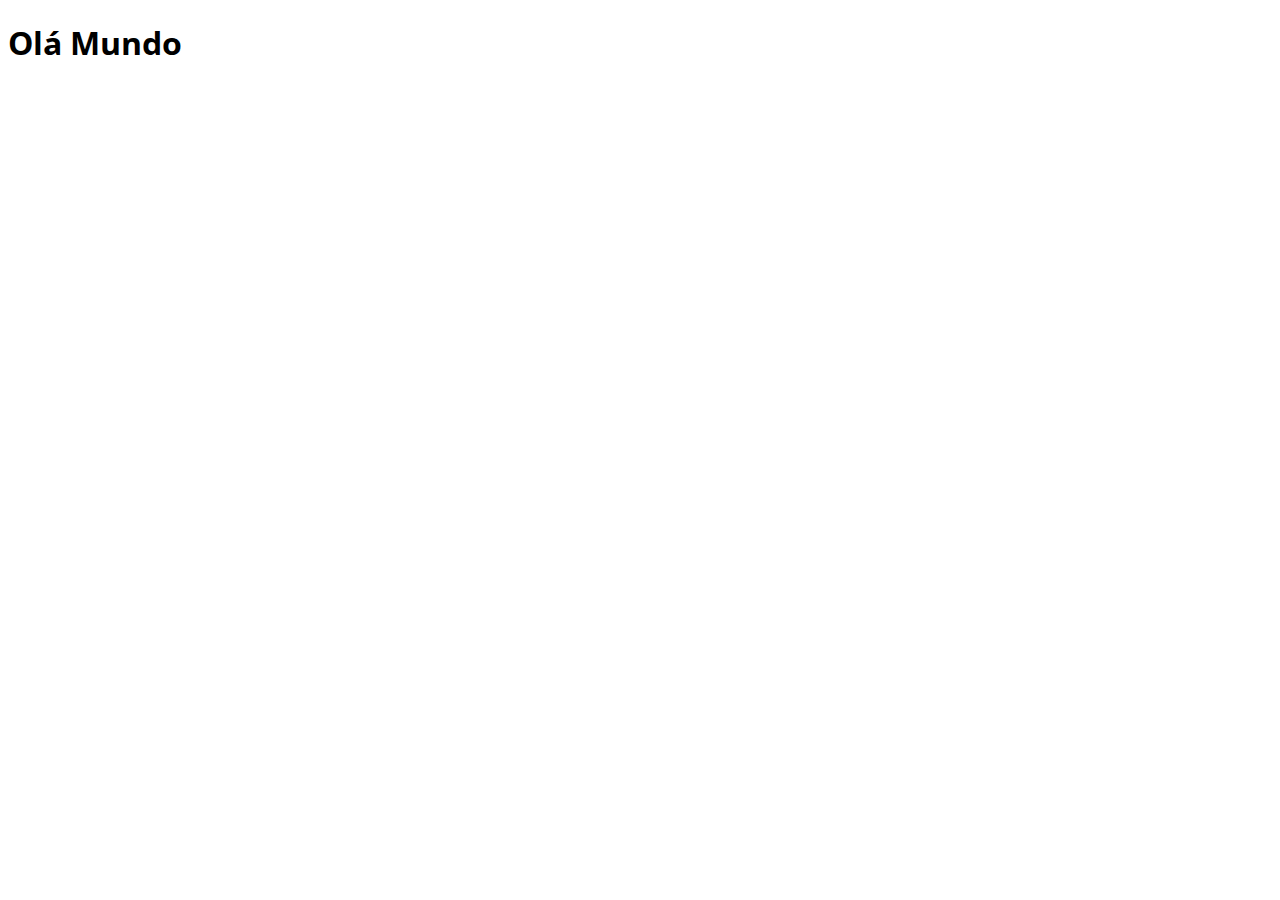
==== index.html @ a6b8620e "Google Fonts" ====
<!DOCTYPE html>
<html lang="pt-br">
  <head>
    <meta charset="UTF-8" />
    <meta http-equiv="X-UA-Compatible" content="IE=edge" />
    <meta name="viewport" content="width=device-width, initial-scale=1.0" />
    <title>DSMovie</title>

    <link
      href="https://cdn.jsdelivr.net/npm/bootstrap@5.2.0-beta1/dist/css/bootstrap.min.css"
      rel="stylesheet"
      integrity="sha384-0evHe/X+R7YkIZDRvuzKMRqM+OrBnVFBL6DOitfPri4tjfHxaWutUpFmBp4vmVor"
      crossorigin="anonymous"
    />

    <link rel="stylesheet" href="css/styles.css" />
  </head>
  <body>
    <h1>Olá Mundo</h1>
  </body>
</html>
---- css/styles.css ----
@import url("https://fonts.googleapis.com/css2?family=Open+Sans:wght@300;400;700&display=swap");

/*Mudando a fonte de toda a página para Open Sans com o google fontes */
* {
  font-family: "Open Sans", sans-serif;
}
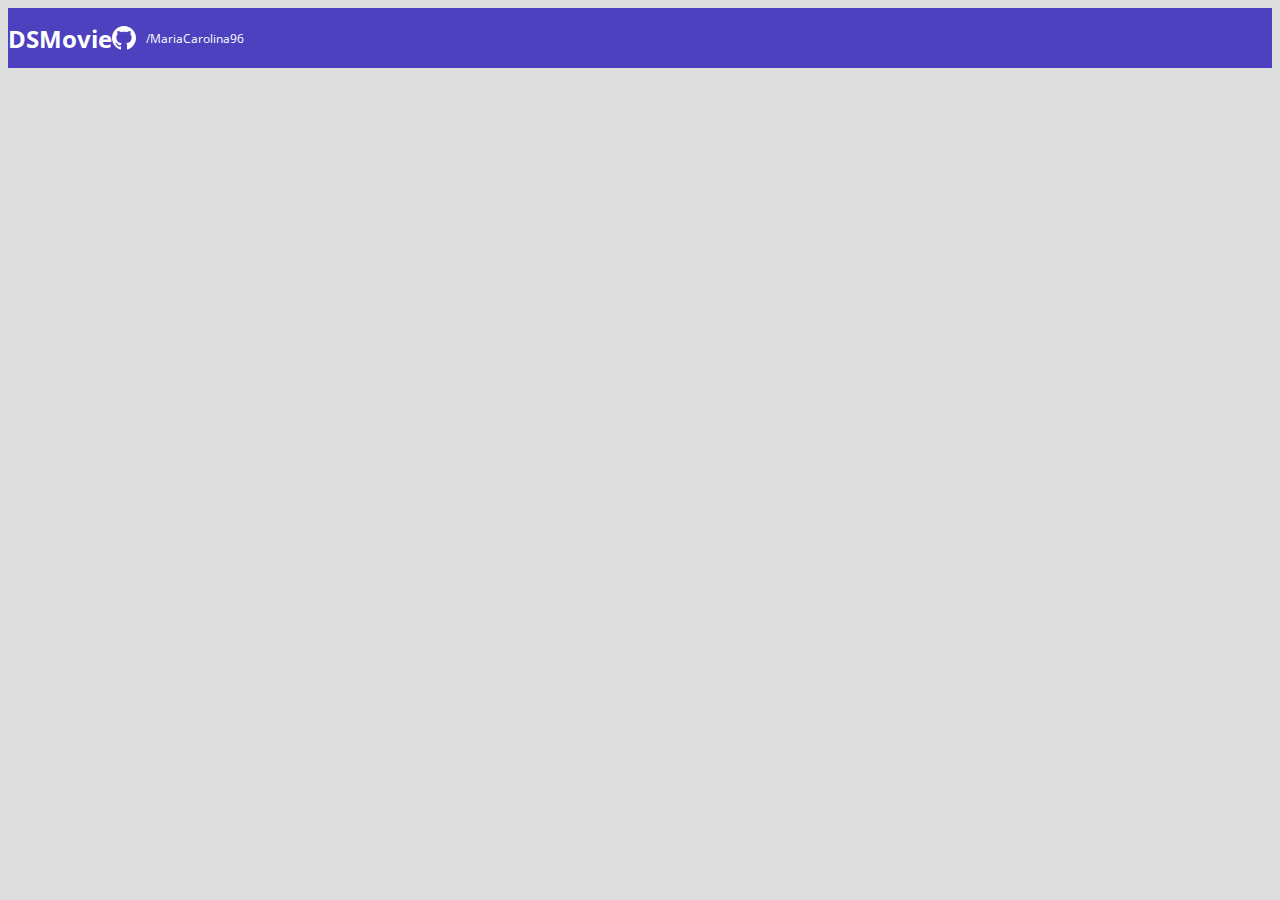
==== commit 23053417: "Barra superior PARTE 2" ====
--- a/index.html
+++ b/index.html
@@ -16,6 +16,14 @@
     <link rel="stylesheet" href="css/styles.css" />
   </head>
   <body>
-    <h1>Olá Mundo</h1>
+    <header>
+      <nav class="container">
+        <h1>DSMovie</h1>
+        <div class="dsmovie-contact-container">
+          <img src="img/github.svg" alt="Github" />
+          <a href="https://github.com/MariaCarolina96">/MariaCarolina96</a>
+        </div>
+      </nav>
+    </header>
   </body>
 </html>
--- a/css/styles.css
+++ b/css/styles.css
@@ -1,6 +1,64 @@
 @import url("https://fonts.googleapis.com/css2?family=Open+Sans:wght@300;400;700&display=swap");
+
+/* Criando variáveis para mudar tudo e não ter que ir até lá*/
+:root {
+  --bg-gray: #ddd;
+  --color-primary: #4d41c0;
+  --white: #fff;
+}
 
 /*Mudando a fonte de toda a página para Open Sans com o google fontes */
 * {
   font-family: "Open Sans", sans-serif;
 }
+
+html,
+body {
+  background-color: var(--bg-gray); /*plano de fundo cinza*/
+}
+
+/* Mudando os itens da parte superior - onde navegamos */
+header {
+  background-color: var(--color-primary); /*cor da área roxo*/
+  color: var(--white); /*texto em branco*/
+  height: 60px;
+  display: flex;
+  align-items: center; /*alinhar o texto no centro*/
+}
+
+nav {
+  display: flex;
+  align-items: center;
+  justify-content: space-between;
+}
+
+/* Quando tiver um nav e um h1 dentro dele*/
+nav h1 {
+  font-size: 24px;
+  font-weight: 700;
+}
+
+nav a {
+  font-size: 12px;
+  font-weight: 400;
+}
+
+/* a - Mudando a Cor da navegação
+a:hover - é quando você passa o mouse por cima e fica com uma cor diferente
+none - nenhuma
+*/
+a,
+a:hover {
+  text-decoration: none;
+  color: unset;
+}
+
+/*Quando é classe você seleciona ele com o .*/
+.dsmovie-contact-container {
+  display: flex;
+  align-items: center;
+}
+
+.dsmovie-contact-container img {
+  margin-right: 10px; /*Separação do texto com a imagem*/
+}
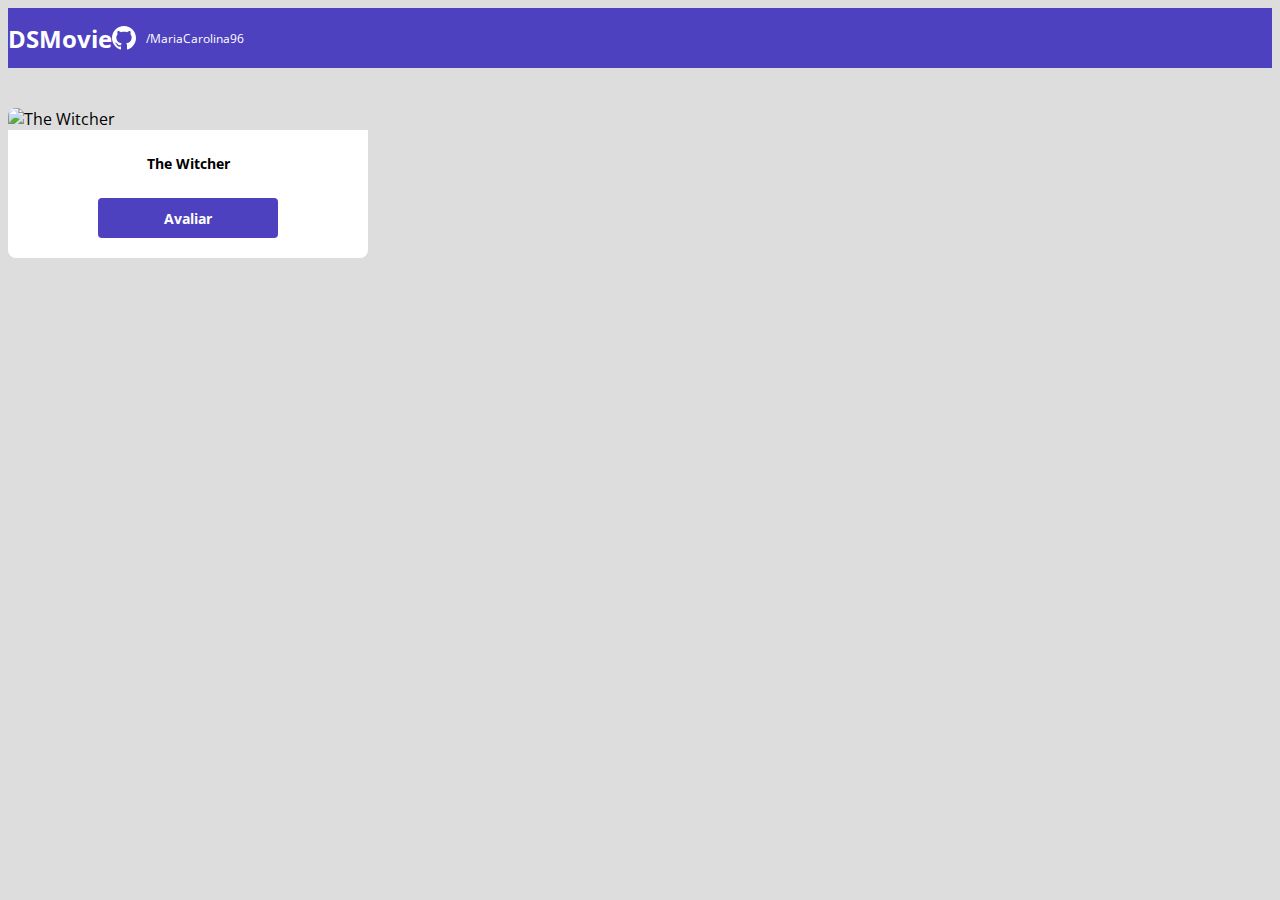
==== commit d287bbbc: "Card de filme" ====
--- a/index.html
+++ b/index.html
@@ -25,5 +25,20 @@
         </div>
       </nav>
     </header>
+
+    <main>
+      <section id="dsmovie-card-list" class="container">
+        <div class="dsmovie-card">
+          <img
+            src="https://www.themoviedb.org/t/p/w533_and_h300_bestv2/jBJWaqoSCiARWtfV0GlqHrcdidd.jpg"
+            alt="The Witcher"
+          />
+          <div class="dsmovie-card-description">
+            <h3>The Witcher</h3>
+            <a class="dsmovie-btn" href="form.html">Avaliar</a>
+          </div>
+        </div>
+      </section>
+    </main>
   </body>
 </html>
--- a/css/styles.css
+++ b/css/styles.css
@@ -3,6 +3,7 @@
 /* Criando variáveis para mudar tudo e não ter que ir até lá*/
 :root {
   --bg-gray: #ddd;
+  --text-gray: #4a4a4a;
   --color-primary: #4d41c0;
   --white: #fff;
 }
@@ -62,3 +63,46 @@
 .dsmovie-contact-container img {
   margin-right: 10px; /*Separação do texto com a imagem*/
 }
+
+/*id usa #*/
+#dsmovie-card-list {
+  padding: 40px 0px;
+}
+
+.dsmovie-card {
+  width: 360px;
+}
+
+.dsmovie-card img {
+  width: 100%; /*tamanho da imagem de 100% de onde está - sem passar*/
+  border-radius: 8px 8px 0 0; /*faz sentido horario - começa por cima*/
+}
+
+.dsmovie-card-description {
+  background-color: var(--white);
+  padding: 10px 0 20px 0;
+  display: flex;
+  flex-direction: column; /*eixo em vertical - itens em coluna*/
+  align-items: center; /*alinhar os elementos ao centro*/
+  border-radius: 0 0 8px 8px;
+}
+
+.dsmovie-card-description h3 {
+  font-size: 14px;
+  font-weight: 700;
+  margin-bottom: 25px;
+}
+
+.dsmovie-btn,
+.dsmovie-btn:hover {
+  width: 180px; /*largura*/
+  height: 40px; /*altura*/
+  background-color: var(--color-primary);
+  color: var(--white);
+  font-size: 14px;
+  font-weight: 700; /*tamanho da letra/fonte*/
+  display: flex;
+  align-items: center;
+  justify-content: center;
+  border-radius: 4px;
+}
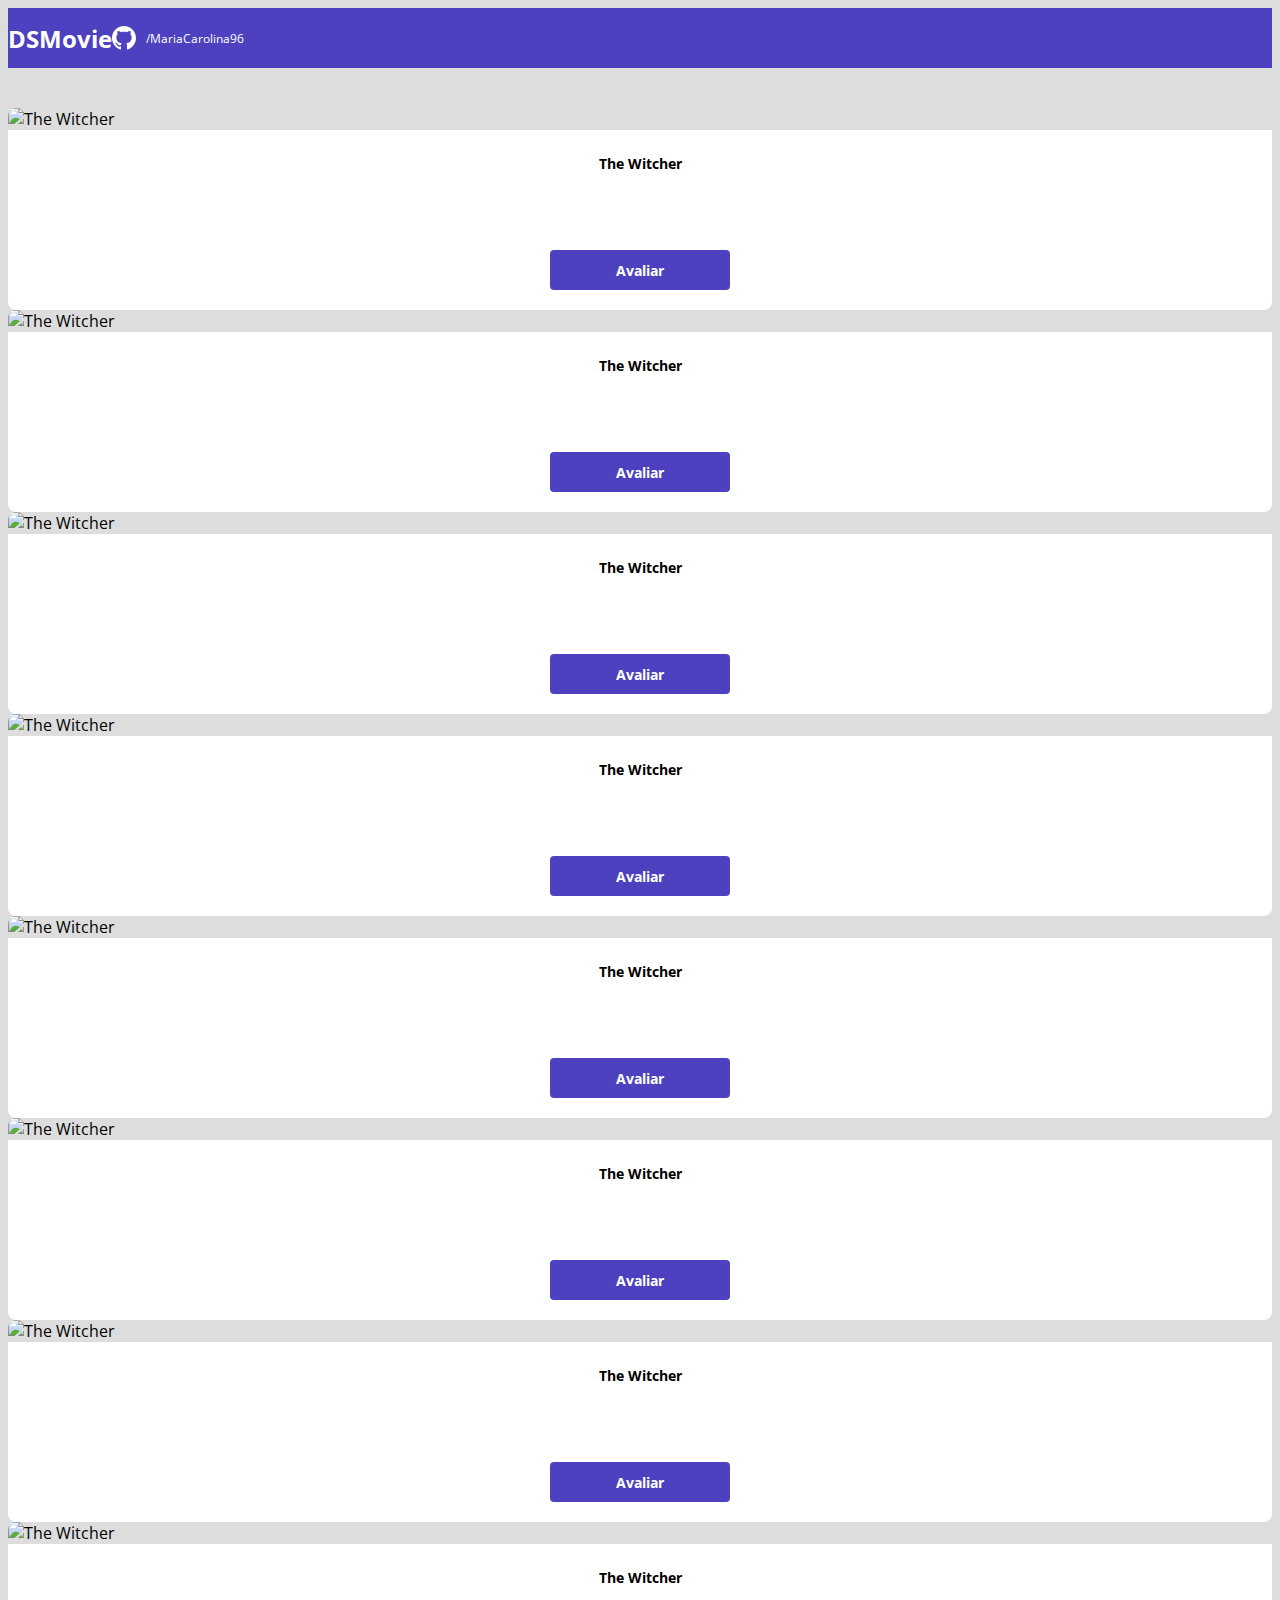
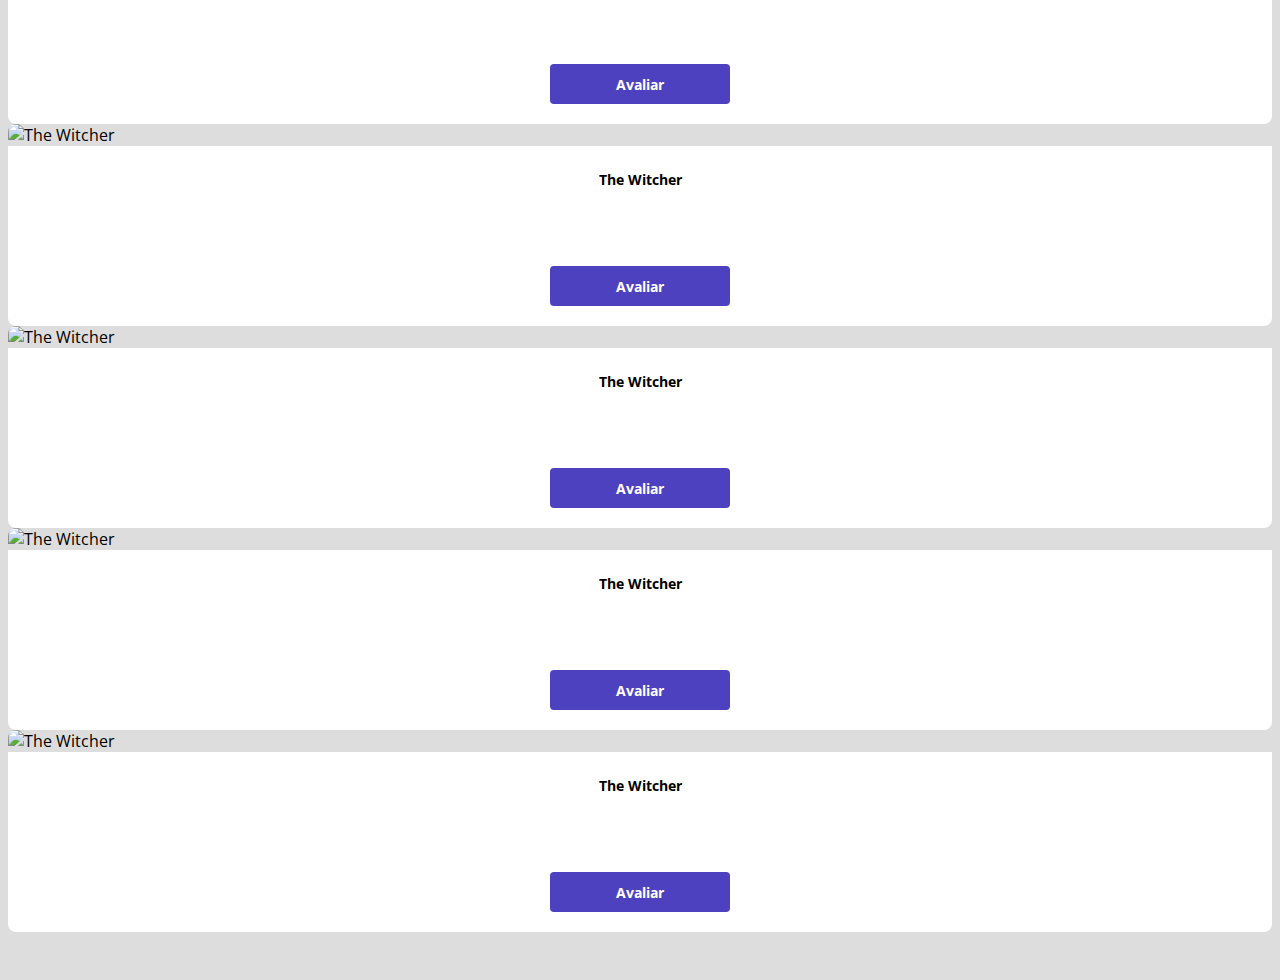
==== commit 826defa7: "Listagem de Cards" ====
--- a/index.html
+++ b/index.html
@@ -28,14 +28,161 @@
 
     <main>
       <section id="dsmovie-card-list" class="container">
-        <div class="dsmovie-card">
-          <img
-            src="https://www.themoviedb.org/t/p/w533_and_h300_bestv2/jBJWaqoSCiARWtfV0GlqHrcdidd.jpg"
-            alt="The Witcher"
-          />
-          <div class="dsmovie-card-description">
-            <h3>The Witcher</h3>
-            <a class="dsmovie-btn" href="form.html">Avaliar</a>
+        <div class="row">
+          <div class="col-sm-6 col-lg-4 col-xl-3 mb-3">
+            <div class="dsmovie-card">
+              <img
+                src="https://www.themoviedb.org/t/p/w533_and_h300_bestv2/jBJWaqoSCiARWtfV0GlqHrcdidd.jpg"
+                alt="The Witcher"
+              />
+              <div class="dsmovie-card-description">
+                <h3>The Witcher</h3>
+                <a class="dsmovie-btn" href="form.html">Avaliar</a>
+              </div>
+            </div>
+          </div>
+
+          <div class="col-sm-6 col-lg-4 col-xl-3 mb-3">
+            <div class="dsmovie-card">
+              <img
+                src="https://www.themoviedb.org/t/p/w533_and_h300_bestv2/jBJWaqoSCiARWtfV0GlqHrcdidd.jpg"
+                alt="The Witcher"
+              />
+              <div class="dsmovie-card-description">
+                <h3>The Witcher</h3>
+                <a class="dsmovie-btn" href="form.html">Avaliar</a>
+              </div>
+            </div>
+          </div>
+
+          <div class="col-sm-6 col-lg-4 col-xl-3 mb-3">
+            <div class="dsmovie-card">
+              <img
+                src="https://www.themoviedb.org/t/p/w533_and_h300_bestv2/jBJWaqoSCiARWtfV0GlqHrcdidd.jpg"
+                alt="The Witcher"
+              />
+              <div class="dsmovie-card-description">
+                <h3>The Witcher</h3>
+                <a class="dsmovie-btn" href="form.html">Avaliar</a>
+              </div>
+            </div>
+          </div>
+
+          <div class="col-sm-6 col-lg-4 col-xl-3 mb-3">
+            <div class="dsmovie-card">
+              <img
+                src="https://www.themoviedb.org/t/p/w533_and_h300_bestv2/jBJWaqoSCiARWtfV0GlqHrcdidd.jpg"
+                alt="The Witcher"
+              />
+              <div class="dsmovie-card-description">
+                <h3>The Witcher</h3>
+                <a class="dsmovie-btn" href="form.html">Avaliar</a>
+              </div>
+            </div>
+          </div>
+
+          <div class="col-sm-6 col-lg-4 col-xl-3 mb-3">
+            <div class="dsmovie-card">
+              <img
+                src="https://www.themoviedb.org/t/p/w533_and_h300_bestv2/jBJWaqoSCiARWtfV0GlqHrcdidd.jpg"
+                alt="The Witcher"
+              />
+              <div class="dsmovie-card-description">
+                <h3>The Witcher</h3>
+                <a class="dsmovie-btn" href="form.html">Avaliar</a>
+              </div>
+            </div>
+          </div>
+
+          <div class="col-sm-6 col-lg-4 col-xl-3 mb-3">
+            <div class="dsmovie-card">
+              <img
+                src="https://www.themoviedb.org/t/p/w533_and_h300_bestv2/jBJWaqoSCiARWtfV0GlqHrcdidd.jpg"
+                alt="The Witcher"
+              />
+              <div class="dsmovie-card-description">
+                <h3>The Witcher</h3>
+                <a class="dsmovie-btn" href="form.html">Avaliar</a>
+              </div>
+            </div>
+          </div>
+
+          <div class="col-sm-6 col-lg-4 col-xl-3 mb-3">
+            <div class="dsmovie-card">
+              <img
+                src="https://www.themoviedb.org/t/p/w533_and_h300_bestv2/jBJWaqoSCiARWtfV0GlqHrcdidd.jpg"
+                alt="The Witcher"
+              />
+              <div class="dsmovie-card-description">
+                <h3>The Witcher</h3>
+                <a class="dsmovie-btn" href="form.html">Avaliar</a>
+              </div>
+            </div>
+          </div>
+
+          <div class="col-sm-6 col-lg-4 col-xl-3 mb-3">
+            <div class="dsmovie-card">
+              <img
+                src="https://www.themoviedb.org/t/p/w533_and_h300_bestv2/jBJWaqoSCiARWtfV0GlqHrcdidd.jpg"
+                alt="The Witcher"
+              />
+              <div class="dsmovie-card-description">
+                <h3>The Witcher</h3>
+                <a class="dsmovie-btn" href="form.html">Avaliar</a>
+              </div>
+            </div>
+          </div>
+
+          <div class="col-sm-6 col-lg-4 col-xl-3 mb-3">
+            <div class="dsmovie-card">
+              <img
+                src="https://www.themoviedb.org/t/p/w533_and_h300_bestv2/jBJWaqoSCiARWtfV0GlqHrcdidd.jpg"
+                alt="The Witcher"
+              />
+              <div class="dsmovie-card-description">
+                <h3>The Witcher</h3>
+                <a class="dsmovie-btn" href="form.html">Avaliar</a>
+              </div>
+            </div>
+          </div>
+
+          <div class="col-sm-6 col-lg-4 col-xl-3 mb-3">
+            <div class="dsmovie-card">
+              <img
+                src="https://www.themoviedb.org/t/p/w533_and_h300_bestv2/jBJWaqoSCiARWtfV0GlqHrcdidd.jpg"
+                alt="The Witcher"
+              />
+              <div class="dsmovie-card-description">
+                <h3>The Witcher</h3>
+                <a class="dsmovie-btn" href="form.html">Avaliar</a>
+              </div>
+            </div>
+          </div>
+
+          <div class="col-sm-6 col-lg-4 col-xl-3 mb-3">
+            <div class="dsmovie-card">
+              <img
+                src="https://www.themoviedb.org/t/p/w533_and_h300_bestv2/jBJWaqoSCiARWtfV0GlqHrcdidd.jpg"
+                alt="The Witcher"
+              />
+              <div class="dsmovie-card-description">
+                <h3>The Witcher</h3>
+                <a class="dsmovie-btn" href="form.html">Avaliar</a>
+              </div>
+            </div>
+          </div>
+
+          <div class="col-sm-6 col-lg-4 col-xl-3 mb-3">
+            <div class="dsmovie-card">
+              <img
+                src="https://www.themoviedb.org/t/p/w533_and_h300_bestv2/jBJWaqoSCiARWtfV0GlqHrcdidd.jpg"
+                alt="The Witcher"
+              />
+              <div class="dsmovie-card-description">
+                <h3>The Witcher</h3>
+                <a class="dsmovie-btn" href="form.html">Avaliar</a>
+              </div>
+            </div>
           </div>
         </div>
       </section>
--- a/css/styles.css
+++ b/css/styles.css
@@ -70,7 +70,7 @@
 }
 
 .dsmovie-card {
-  width: 360px;
+  width: 100%;
 }
 
 .dsmovie-card img {
@@ -80,17 +80,20 @@
 
 .dsmovie-card-description {
   background-color: var(--white);
-  padding: 10px 0 20px 0;
+  padding: 10px 20px 20px 20px;
   display: flex;
   flex-direction: column; /*eixo em vertical - itens em coluna*/
   align-items: center; /*alinhar os elementos ao centro*/
+  justify-content: space-between;
   border-radius: 0 0 8px 8px;
+  min-height: 150px;
 }
 
 .dsmovie-card-description h3 {
   font-size: 14px;
   font-weight: 700;
   margin-bottom: 25px;
+  text-align: center;
 }
 
 .dsmovie-btn,
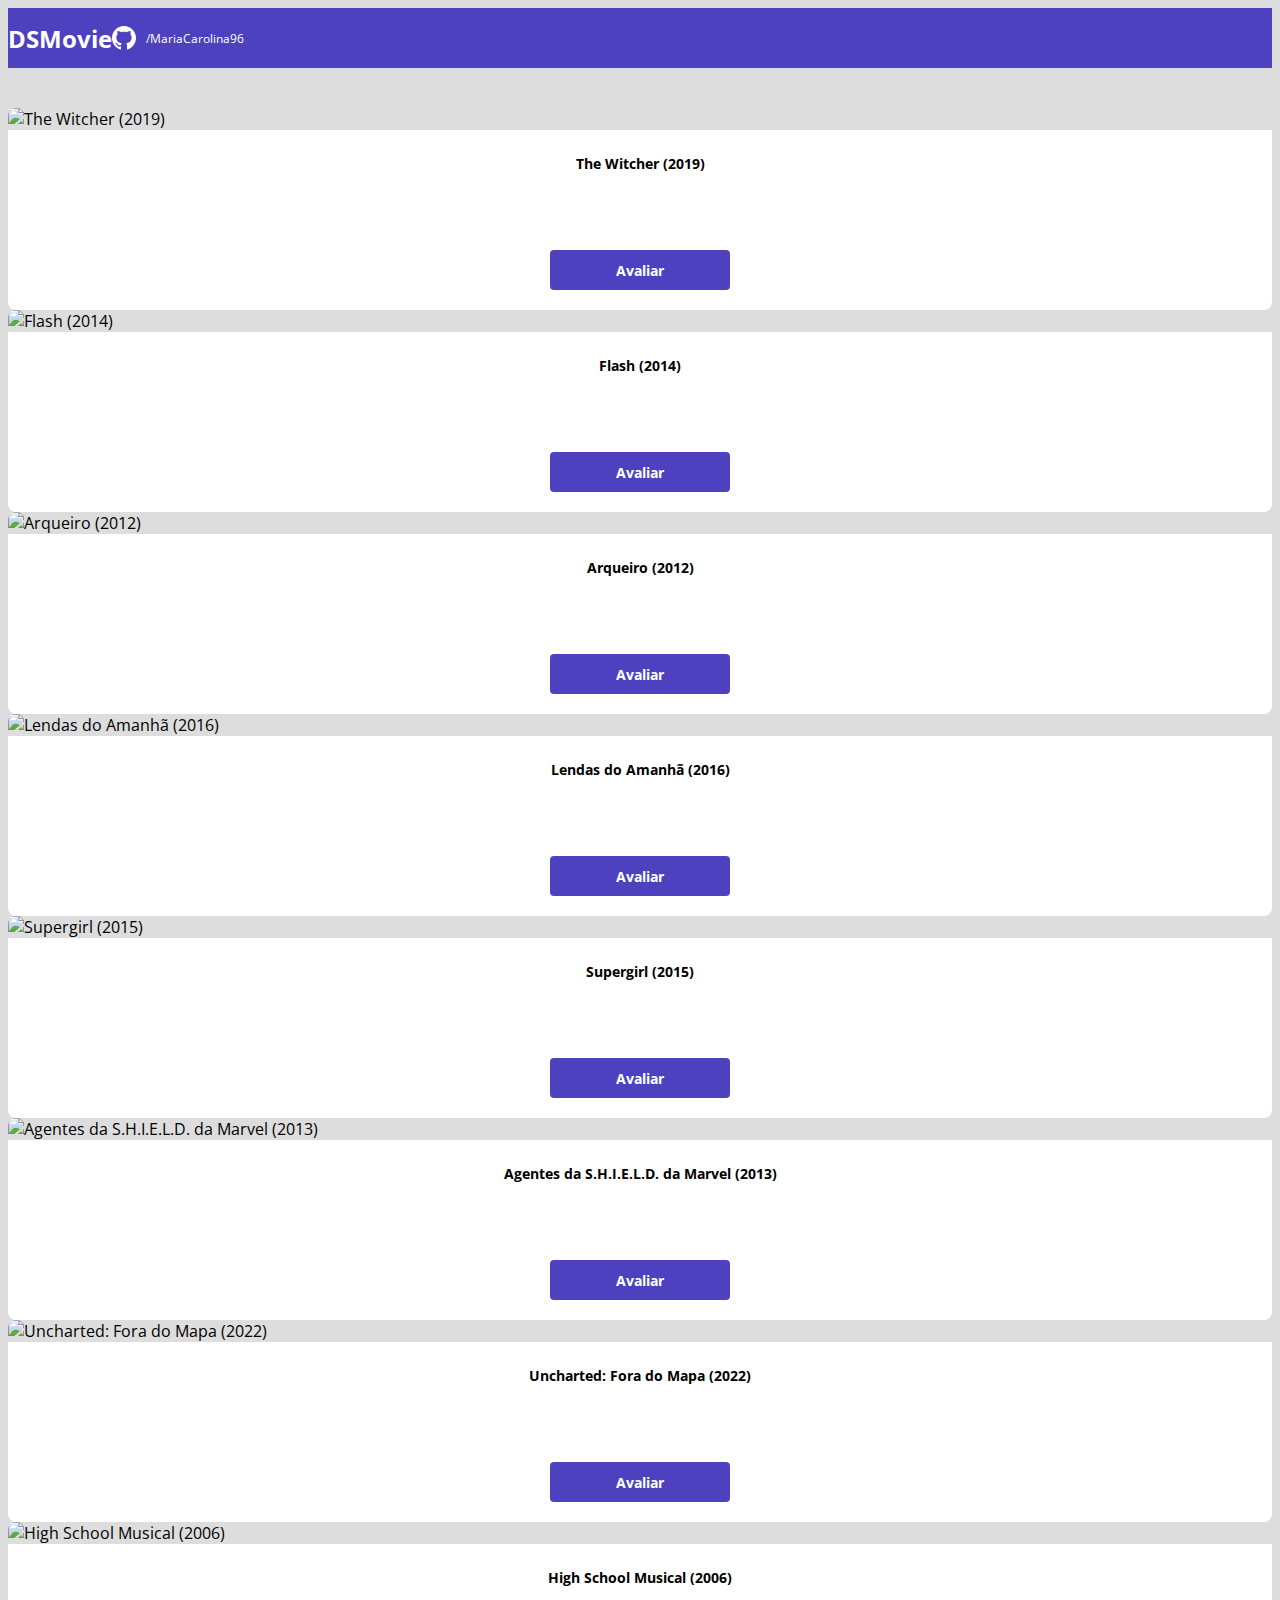
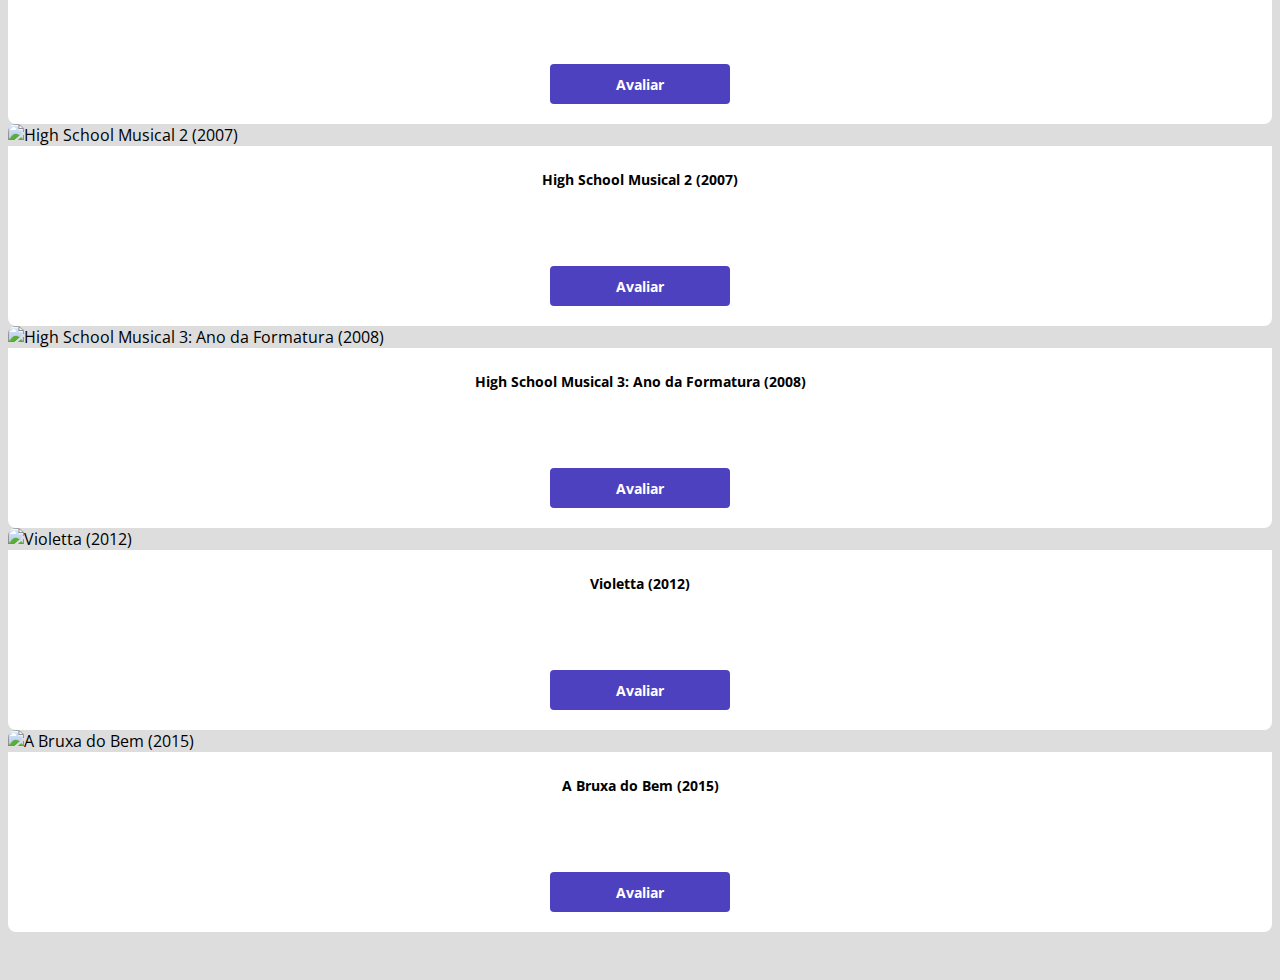
==== commit df1f2c0f: "Mudanças nos Cards" ====
--- a/index.html
+++ b/index.html
@@ -33,10 +33,10 @@
             <div class="dsmovie-card">
               <img
                 src="https://www.themoviedb.org/t/p/w533_and_h300_bestv2/jBJWaqoSCiARWtfV0GlqHrcdidd.jpg"
-                alt="The Witcher"
+                alt="The Witcher (2019)"
               />
               <div class="dsmovie-card-description">
-                <h3>The Witcher</h3>
+                <h3>The Witcher (2019)</h3>
                 <a class="dsmovie-btn" href="form.html">Avaliar</a>
               </div>
             </div>
@@ -45,11 +45,11 @@
           <div class="col-sm-6 col-lg-4 col-xl-3 mb-3">
             <div class="dsmovie-card">
               <img
-                src="https://www.themoviedb.org/t/p/w533_and_h300_bestv2/jBJWaqoSCiARWtfV0GlqHrcdidd.jpg"
-                alt="The Witcher"
+                src="https://www.themoviedb.org/t/p/w533_and_h300_bestv2/41yaWnIT8AjIHiULHtTbKNzZTjc.jpg"
+                alt="Flash (2014)"
               />
               <div class="dsmovie-card-description">
-                <h3>The Witcher</h3>
+                <h3>Flash (2014)</h3>
                 <a class="dsmovie-btn" href="form.html">Avaliar</a>
               </div>
             </div>
@@ -58,11 +58,11 @@
           <div class="col-sm-6 col-lg-4 col-xl-3 mb-3">
             <div class="dsmovie-card">
               <img
-                src="https://www.themoviedb.org/t/p/w533_and_h300_bestv2/jBJWaqoSCiARWtfV0GlqHrcdidd.jpg"
-                alt="The Witcher"
+                src="https://www.themoviedb.org/t/p/w533_and_h300_bestv2/vNnLAKmoczRlNarxyGrrw0KSOeX.jpg"
+                alt="Arqueiro (2012)"
               />
               <div class="dsmovie-card-description">
-                <h3>The Witcher</h3>
+                <h3>Arqueiro (2012)</h3>
                 <a class="dsmovie-btn" href="form.html">Avaliar</a>
               </div>
             </div>
@@ -71,11 +71,11 @@
           <div class="col-sm-6 col-lg-4 col-xl-3 mb-3">
             <div class="dsmovie-card">
               <img
-                src="https://www.themoviedb.org/t/p/w533_and_h300_bestv2/jBJWaqoSCiARWtfV0GlqHrcdidd.jpg"
-                alt="The Witcher"
+                src="https://www.themoviedb.org/t/p/w533_and_h300_bestv2/isPWZirQUCHpQ8aJZHa5s3EVXv1.jpg"
+                alt="Lendas do Amanhã (2016)"
               />
               <div class="dsmovie-card-description">
-                <h3>The Witcher</h3>
+                <h3>Lendas do Amanhã (2016)</h3>
                 <a class="dsmovie-btn" href="form.html">Avaliar</a>
               </div>
             </div>
@@ -84,11 +84,11 @@
           <div class="col-sm-6 col-lg-4 col-xl-3 mb-3">
             <div class="dsmovie-card">
               <img
-                src="https://www.themoviedb.org/t/p/w533_and_h300_bestv2/jBJWaqoSCiARWtfV0GlqHrcdidd.jpg"
-                alt="The Witcher"
+                src="https://www.themoviedb.org/t/p/w533_and_h300_bestv2/jgb9xICHFX8wTGQ75js4uNbttQs.jpg"
+                alt="Supergirl (2015)"
               />
               <div class="dsmovie-card-description">
-                <h3>The Witcher</h3>
+                <h3>Supergirl (2015)</h3>
                 <a class="dsmovie-btn" href="form.html">Avaliar</a>
               </div>
             </div>
@@ -97,11 +97,11 @@
           <div class="col-sm-6 col-lg-4 col-xl-3 mb-3">
             <div class="dsmovie-card">
               <img
-                src="https://www.themoviedb.org/t/p/w533_and_h300_bestv2/jBJWaqoSCiARWtfV0GlqHrcdidd.jpg"
-                alt="The Witcher"
+                src="https://www.themoviedb.org/t/p/w533_and_h300_bestv2/80BRASQnT9KT7BkFeEI0EdeRIF3.jpg"
+                alt="Agentes da S.H.I.E.L.D. da Marvel (2013)"
               />
               <div class="dsmovie-card-description">
-                <h3>The Witcher</h3>
+                <h3>Agentes da S.H.I.E.L.D. da Marvel (2013)</h3>
                 <a class="dsmovie-btn" href="form.html">Avaliar</a>
               </div>
             </div>
@@ -110,11 +110,11 @@
           <div class="col-sm-6 col-lg-4 col-xl-3 mb-3">
             <div class="dsmovie-card">
               <img
-                src="https://www.themoviedb.org/t/p/w533_and_h300_bestv2/jBJWaqoSCiARWtfV0GlqHrcdidd.jpg"
-                alt="The Witcher"
+                src="https://www.themoviedb.org/t/p/w533_and_h300_bestv2/aEGiJJP91HsKVTEPy1HhmN0wRLm.jpg"
+                alt="Uncharted: Fora do Mapa (2022)"
               />
               <div class="dsmovie-card-description">
-                <h3>The Witcher</h3>
+                <h3>Uncharted: Fora do Mapa (2022)</h3>
                 <a class="dsmovie-btn" href="form.html">Avaliar</a>
               </div>
             </div>
@@ -123,11 +123,11 @@
           <div class="col-sm-6 col-lg-4 col-xl-3 mb-3">
             <div class="dsmovie-card">
               <img
-                src="https://www.themoviedb.org/t/p/w533_and_h300_bestv2/jBJWaqoSCiARWtfV0GlqHrcdidd.jpg"
-                alt="The Witcher"
+                src="https://www.themoviedb.org/t/p/w533_and_h300_bestv2/j3CSGG01PUh6nsju4oIfPGeoNQr.jpg"
+                alt="High School Musical (2006)"
               />
               <div class="dsmovie-card-description">
-                <h3>The Witcher</h3>
+                <h3>High School Musical (2006)</h3>
                 <a class="dsmovie-btn" href="form.html">Avaliar</a>
               </div>
             </div>
@@ -136,11 +136,11 @@
           <div class="col-sm-6 col-lg-4 col-xl-3 mb-3">
             <div class="dsmovie-card">
               <img
-                src="https://www.themoviedb.org/t/p/w533_and_h300_bestv2/jBJWaqoSCiARWtfV0GlqHrcdidd.jpg"
-                alt="The Witcher"
+                src="https://www.themoviedb.org/t/p/w533_and_h300_bestv2/aS7M839gMmcokvUwNM3DFqOLqzu.jpg"
+                alt="High School Musical 2 (2007)"
               />
               <div class="dsmovie-card-description">
-                <h3>The Witcher</h3>
+                <h3>High School Musical 2 (2007)</h3>
                 <a class="dsmovie-btn" href="form.html">Avaliar</a>
               </div>
             </div>
@@ -149,11 +149,11 @@
           <div class="col-sm-6 col-lg-4 col-xl-3 mb-3">
             <div class="dsmovie-card">
               <img
-                src="https://www.themoviedb.org/t/p/w533_and_h300_bestv2/jBJWaqoSCiARWtfV0GlqHrcdidd.jpg"
-                alt="The Witcher"
+                src="https://www.themoviedb.org/t/p/w533_and_h300_bestv2/spyZFUG0lR6FEbvMn3YBcxT8vdx.jpg"
+                alt="High School Musical 3: Ano da Formatura (2008)"
               />
               <div class="dsmovie-card-description">
-                <h3>The Witcher</h3>
+                <h3>High School Musical 3: Ano da Formatura (2008)</h3>
                 <a class="dsmovie-btn" href="form.html">Avaliar</a>
               </div>
             </div>
@@ -162,11 +162,11 @@
           <div class="col-sm-6 col-lg-4 col-xl-3 mb-3">
             <div class="dsmovie-card">
               <img
-                src="https://www.themoviedb.org/t/p/w533_and_h300_bestv2/jBJWaqoSCiARWtfV0GlqHrcdidd.jpg"
-                alt="The Witcher"
+                src="https://www.themoviedb.org/t/p/w533_and_h300_bestv2/sdAfkcIAfvqwmzlPeZnJyPbNO8M.jpg"
+                alt="Violetta (2012)"
               />
               <div class="dsmovie-card-description">
-                <h3>The Witcher</h3>
+                <h3>Violetta (2012)</h3>
                 <a class="dsmovie-btn" href="form.html">Avaliar</a>
               </div>
             </div>
@@ -175,11 +175,11 @@
           <div class="col-sm-6 col-lg-4 col-xl-3 mb-3">
             <div class="dsmovie-card">
               <img
-                src="https://www.themoviedb.org/t/p/w533_and_h300_bestv2/jBJWaqoSCiARWtfV0GlqHrcdidd.jpg"
-                alt="The Witcher"
+                src="https://www.themoviedb.org/t/p/w533_and_h300_bestv2/totG0gZAvvk9tw7887ElfIy4lcu.jpg"
+                alt="A Bruxa do Bem (2015)"
               />
               <div class="dsmovie-card-description">
-                <h3>The Witcher</h3>
+                <h3>A Bruxa do Bem (2015)</h3>
                 <a class="dsmovie-btn" href="form.html">Avaliar</a>
               </div>
             </div>
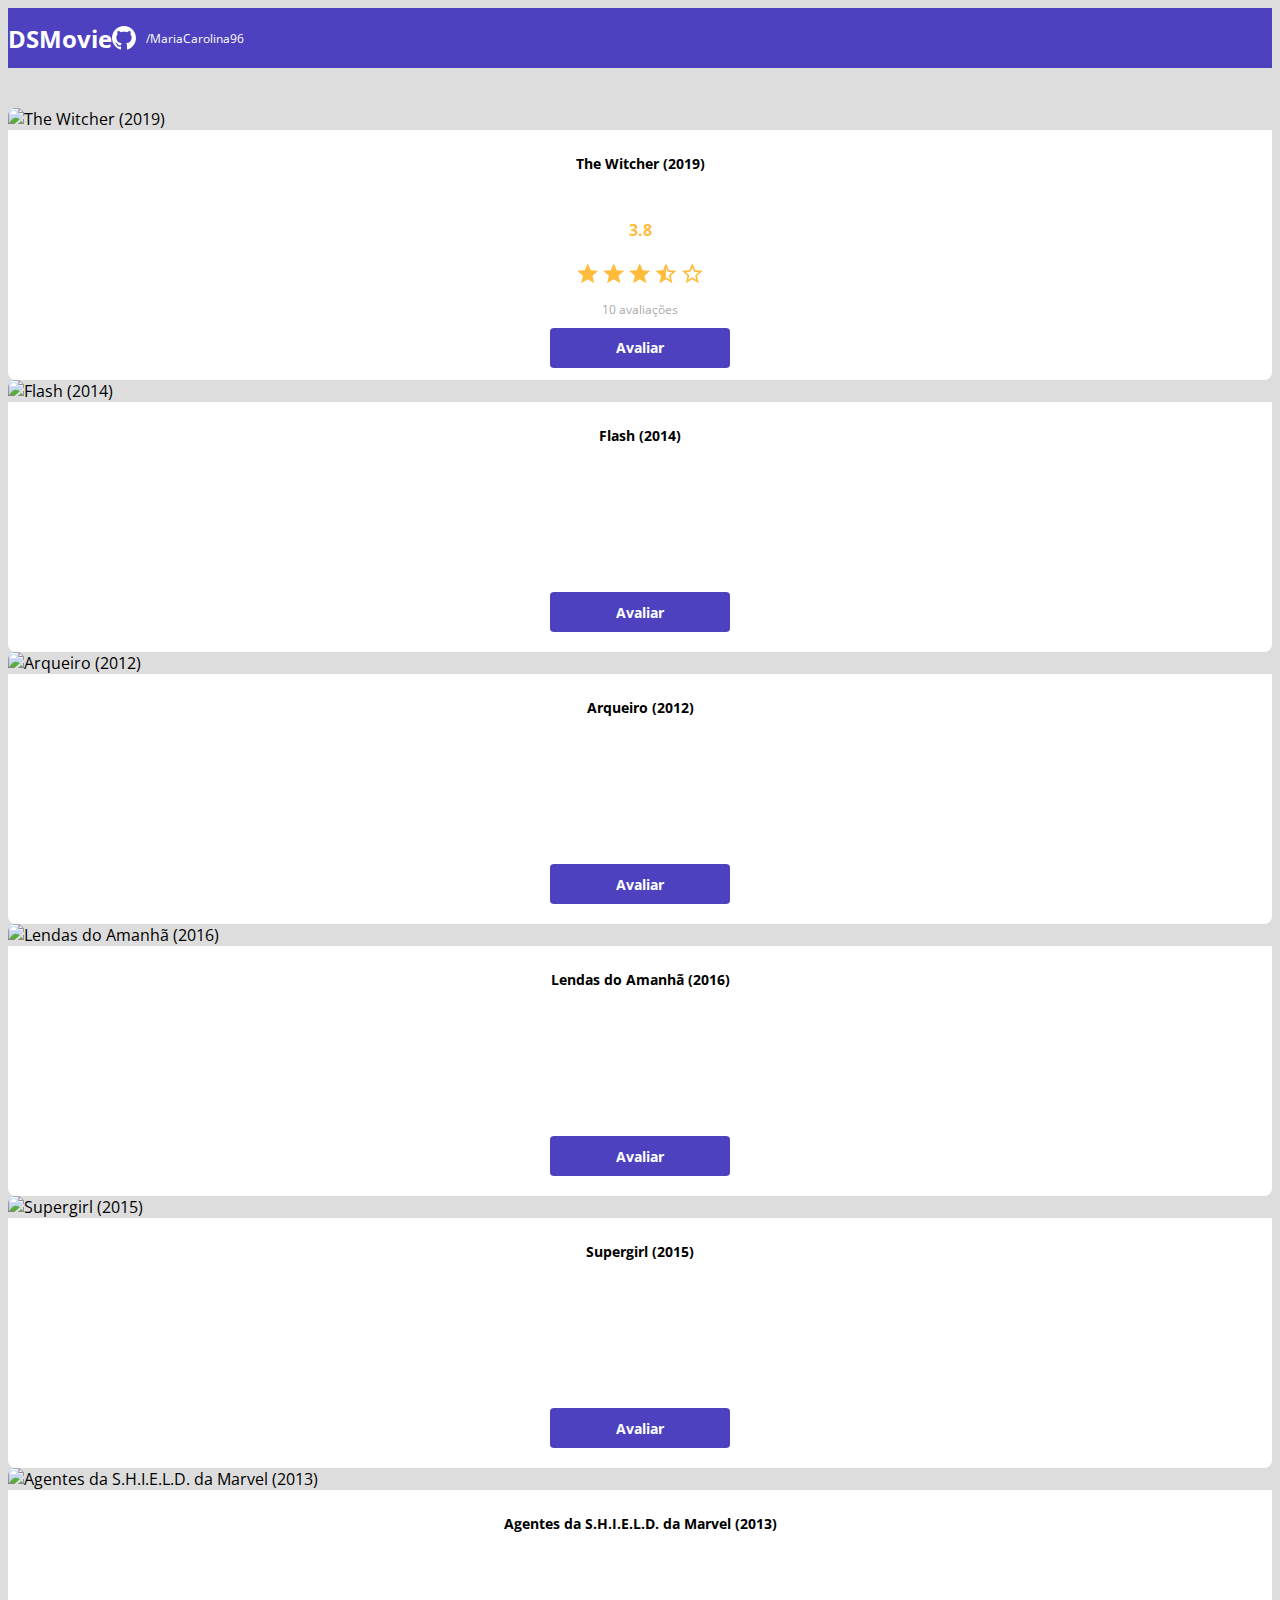
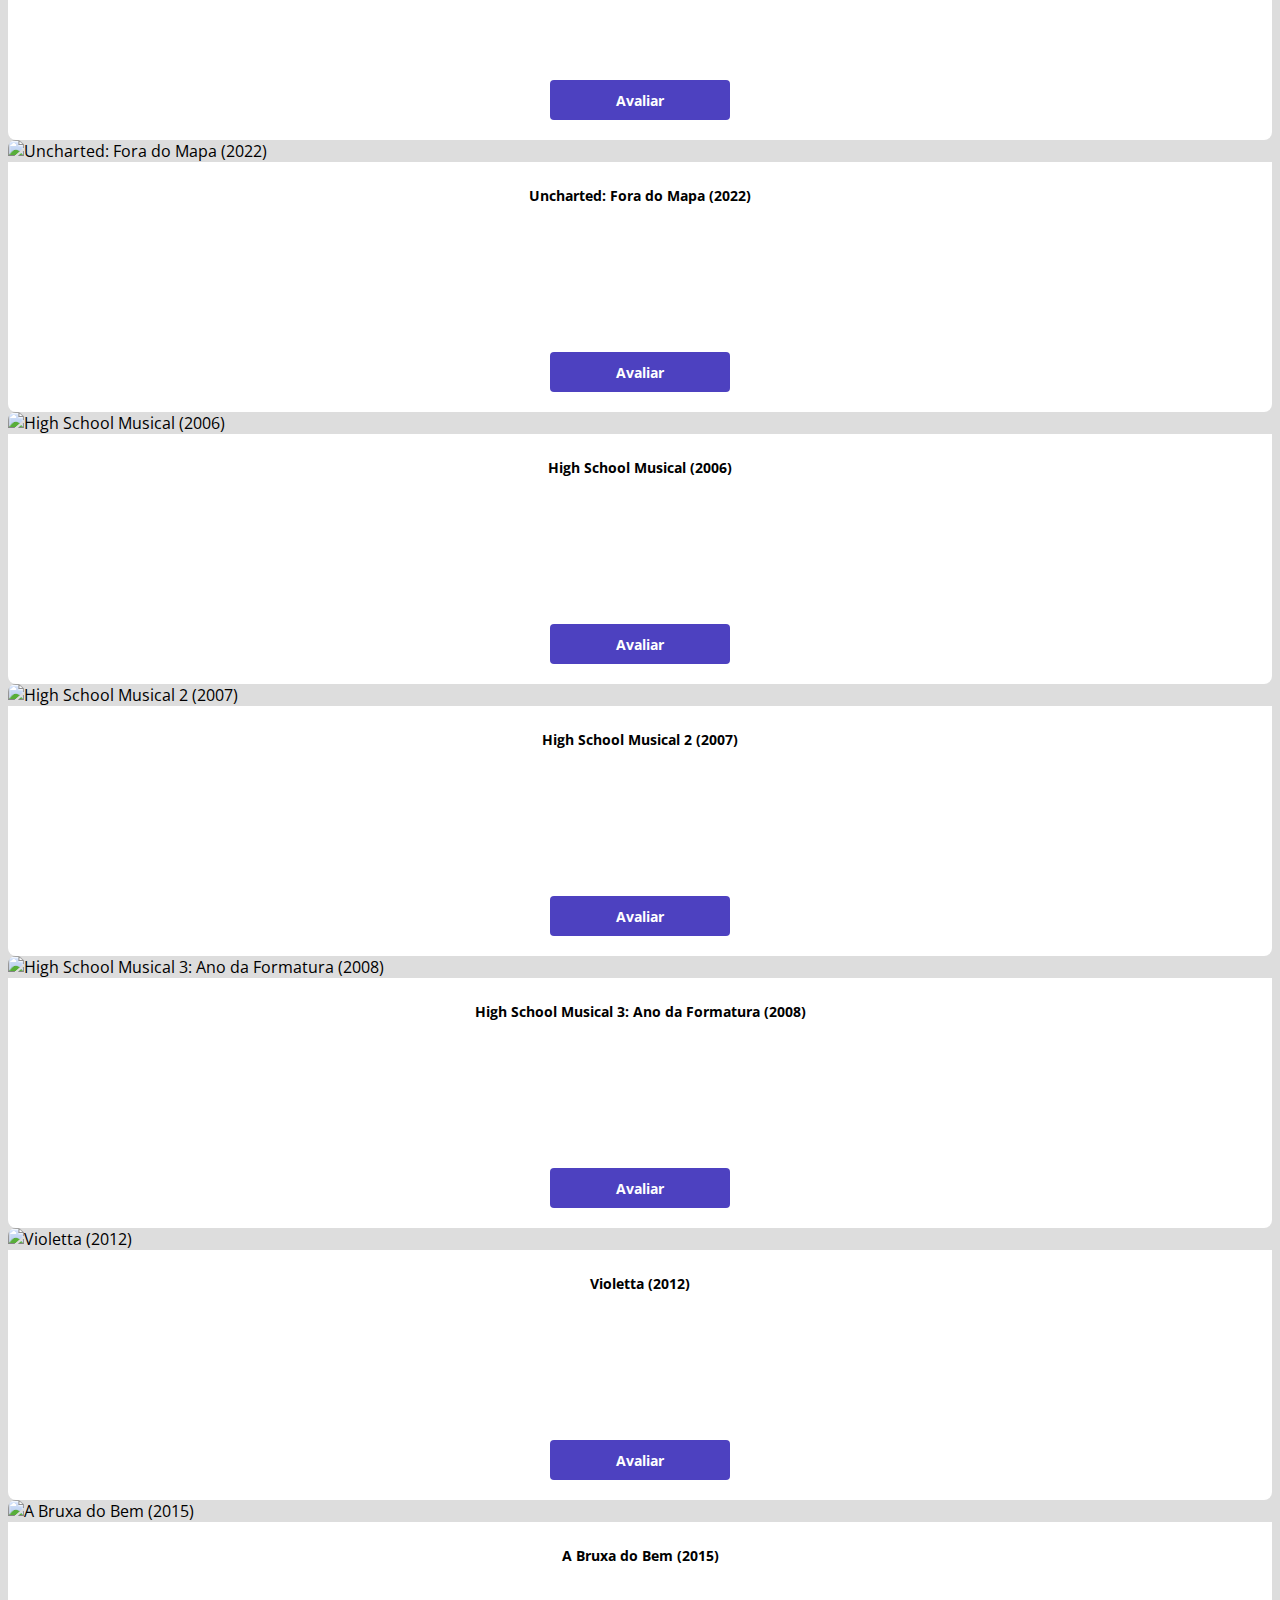
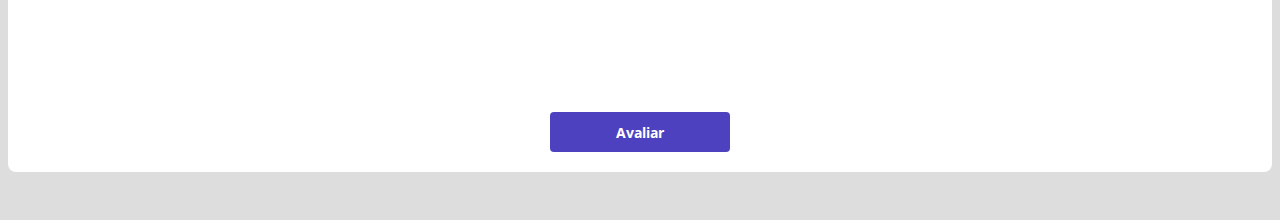
==== commit d400b87f: "Avaliação com Estrelas" ====
--- a/index.html
+++ b/index.html
@@ -37,7 +37,18 @@
               />
               <div class="dsmovie-card-description">
                 <h3>The Witcher (2019)</h3>
-                <a class="dsmovie-btn" href="form.html">Avaliar</a>
+                <div class="dsmovie-card-description-bottom">
+                  <h4>3.8</h4>
+                  <div>
+                    <img src="img/star-full.svg" alt="Star" />
+                    <img src="img/star-full.svg" alt="Star" />
+                    <img src="img/star-full.svg" alt="Star" />
+                    <img src="img/star-half.svg" alt="Star" />
+                    <img src="img/star-empty.svg" alt="Star" />
+                  </div>
+                  <p>10 avaliações</p>
+                  <a class="dsmovie-btn" href="form.html">Avaliar</a>
+                </div>
               </div>
             </div>
           </div>
--- a/css/styles.css
+++ b/css/styles.css
@@ -6,6 +6,8 @@
   --text-gray: #4a4a4a;
   --color-primary: #4d41c0;
   --white: #fff;
+  --text-light-gray: #aaa;
+  --star-yellow: #ffbb3a;
 }
 
 /*Mudando a fonte de toda a página para Open Sans com o google fontes */
@@ -86,7 +88,7 @@
   align-items: center; /*alinhar os elementos ao centro*/
   justify-content: space-between;
   border-radius: 0 0 8px 8px;
-  min-height: 150px;
+  height: 220px;
 }
 
 .dsmovie-card-description h3 {
@@ -94,6 +96,29 @@
   font-weight: 700;
   margin-bottom: 25px;
   text-align: center;
+}
+
+.dsmovie-card-description-bottom {
+  display: flex;
+  flex-direction: column;
+  align-items: center;
+}
+
+.dsmovie-card-description-bottom h4 {
+  font-size: 16px;
+  font-weight: 700;
+  color: var(--star-yellow);
+}
+
+.dsmovie-card-description-bottom img {
+  width: 22px;
+}
+
+.dsmovie-card-description-bottom p {
+  font-size: 12px;
+  font-weight: 400;
+  color: var(--text-light-gray);
+  margin-bottom: 10px;
 }
 
 .dsmovie-btn,
@@ -108,4 +133,46 @@
   align-items: center;
   justify-content: center;
   border-radius: 4px;
+  border: 0;
 }
+
+/*Formatando o form.html*/
+.dsmovie-form-container {
+  padding: 40px 0; /*espaçamento interno*/ /*Vertical - Horizontal*/
+}
+
+.dsmovie-form-description {
+  background-color: var(--white);
+  padding: 20px;
+  display: flex;
+  flex-direction: column;
+  align-items: center;
+  border-radius: 0 0 8px 8px;
+}
+
+.dsmovie-form-description h3 {
+  font-size: 13px;
+  font-weight: 700;
+  margin-bottom: 20px;
+}
+
+.dsmovie-form {
+  width: 100%;
+}
+
+.dsmovie-form-btn-container {
+  height: 100px;
+  display: flex;
+  flex-direction: column;
+  align-items: center;
+  justify-content: space-between;
+}
+
+.dsmovie-form-group {
+  margin-bottom: 20px;
+}
+
+.dsmovie-form-group label {
+  font-size: 12px; /*tamanho da fonte*/
+  color: var(--text-light-gray);
+}
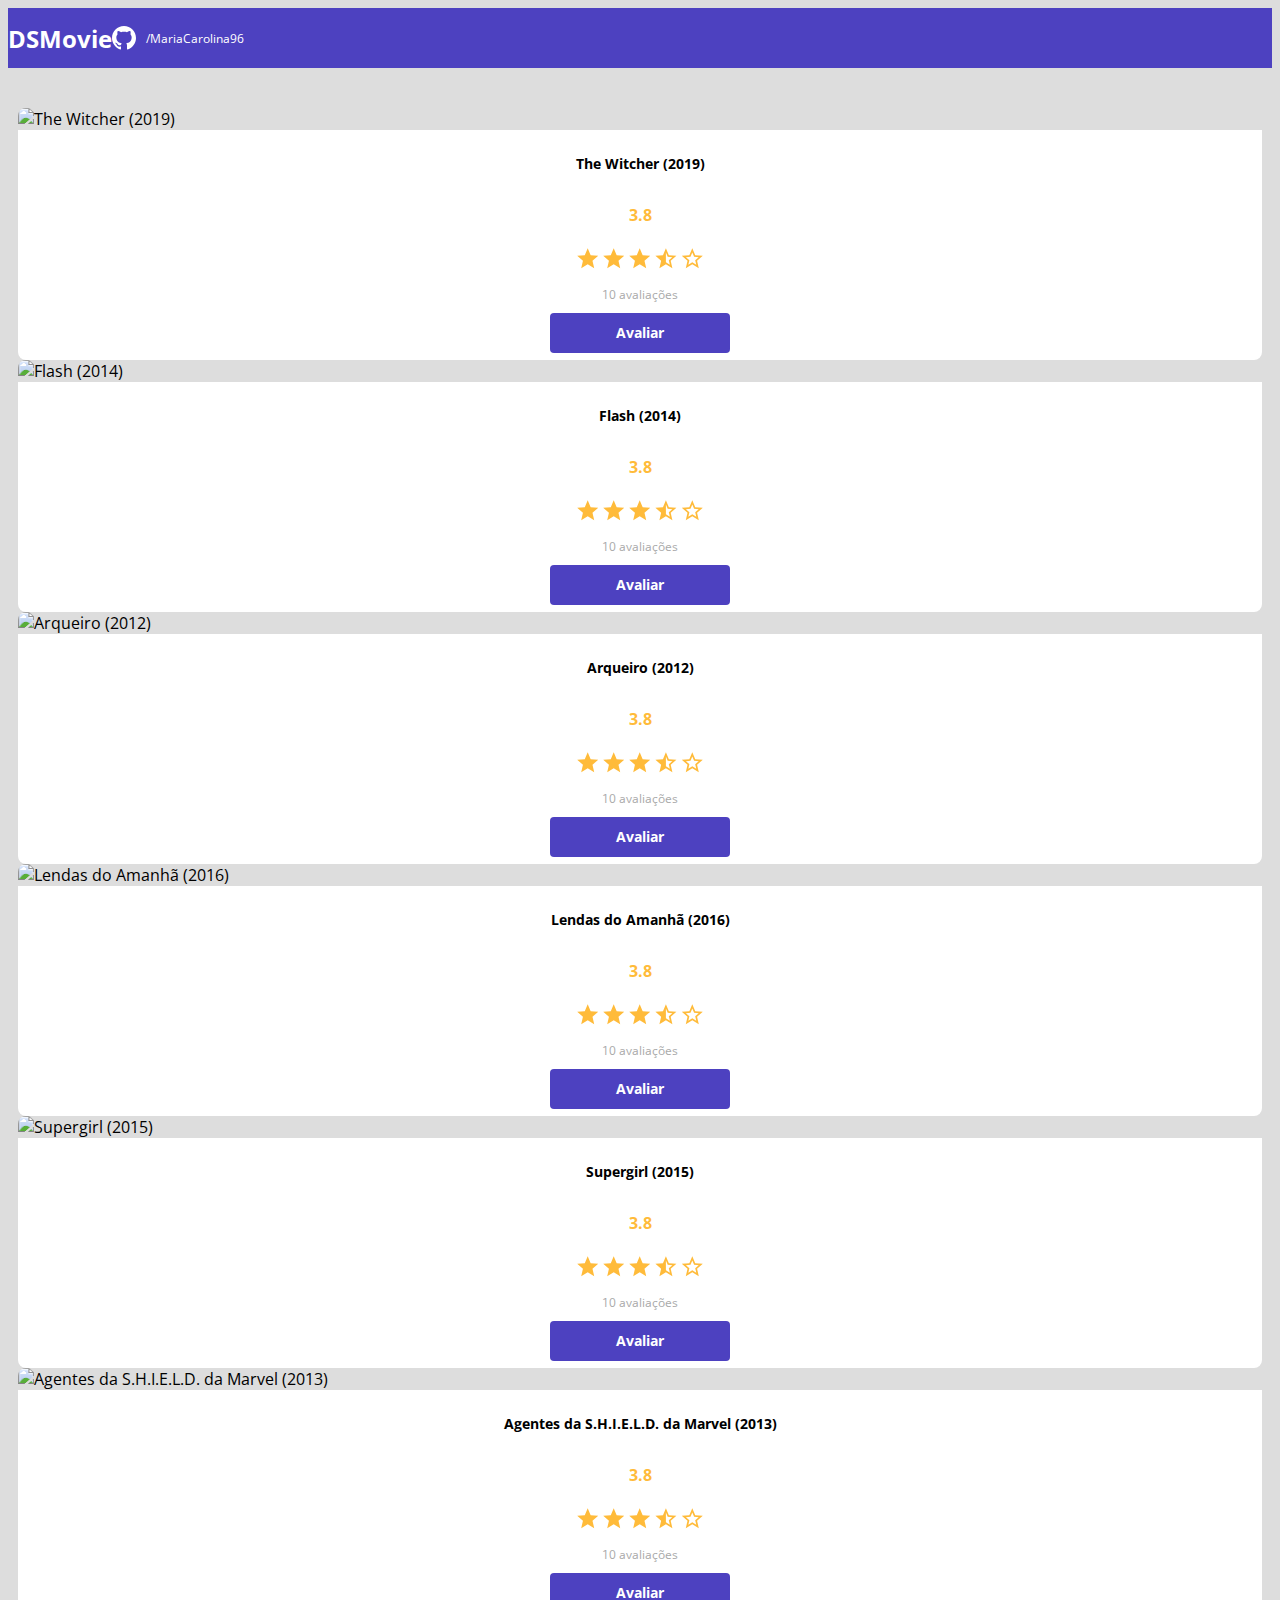
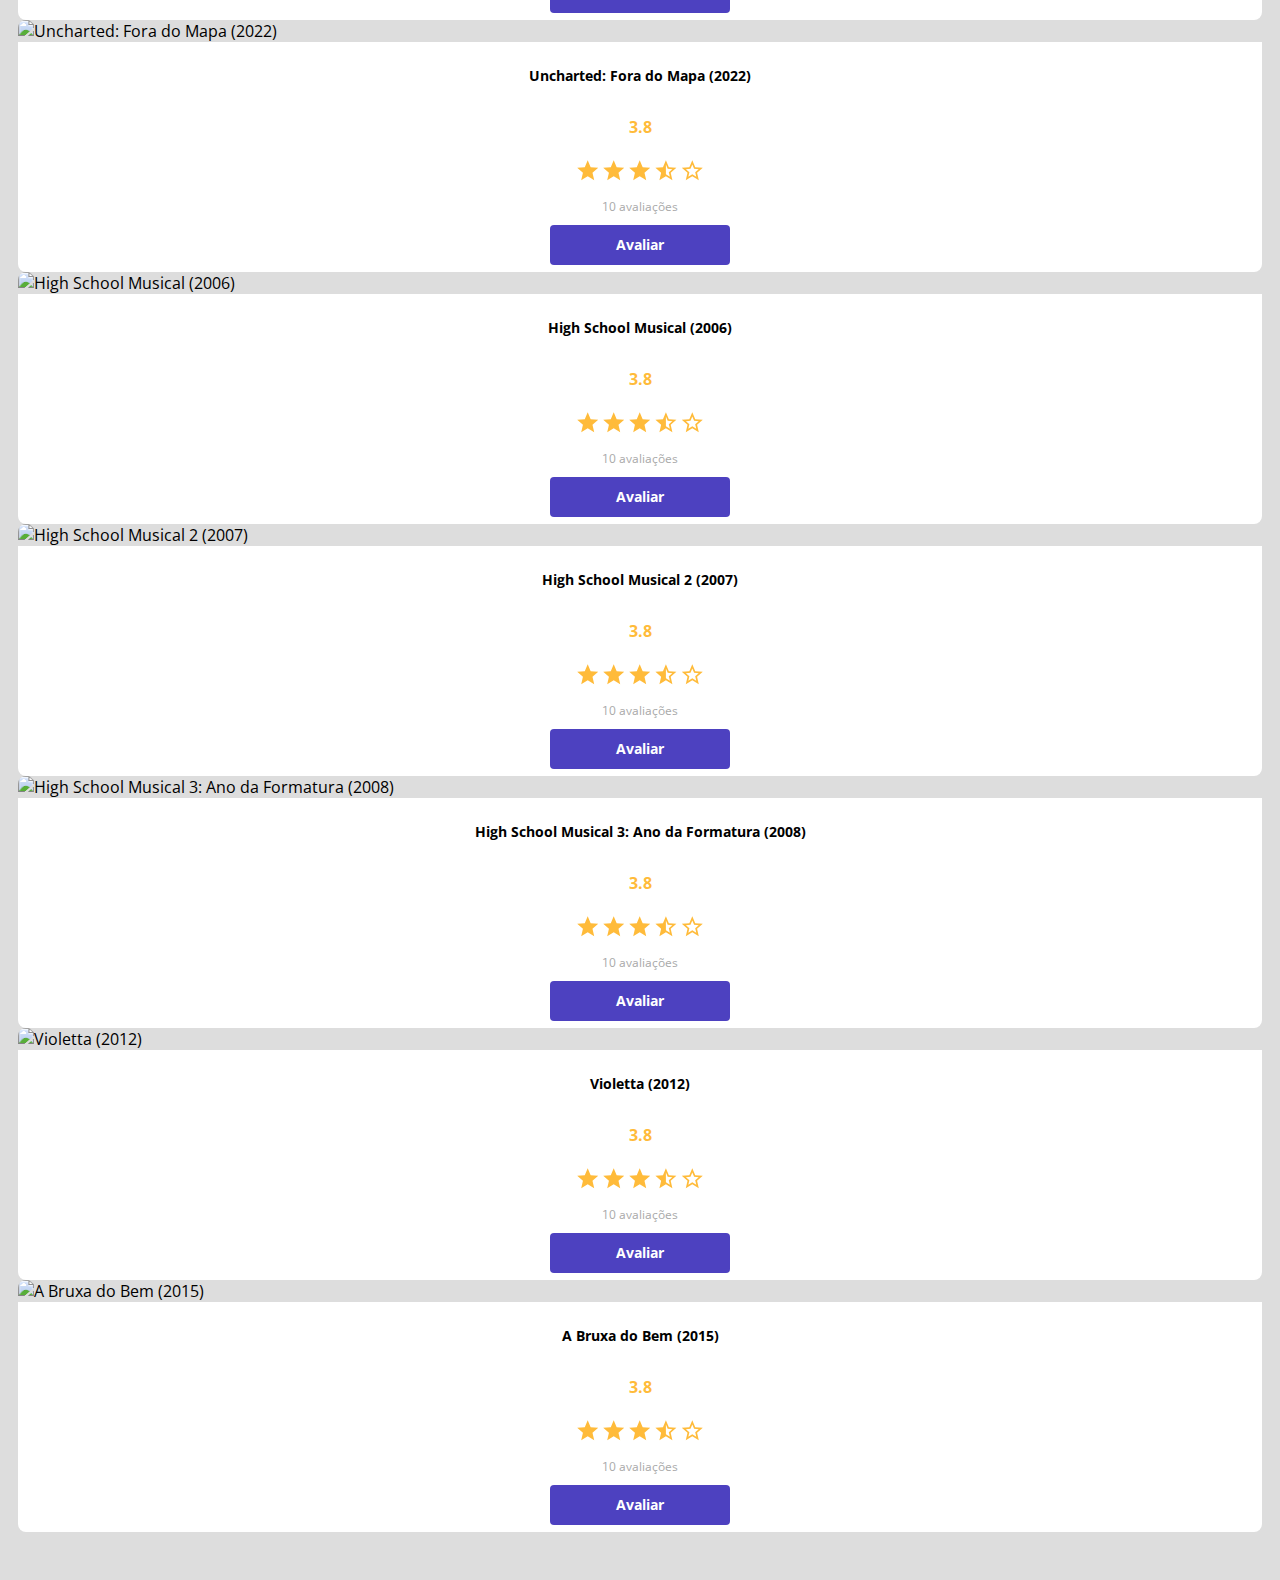
==== commit 71ec5ec8: "Polimento da Listagem" ====
--- a/index.html
+++ b/index.html
@@ -61,7 +61,18 @@
               />
               <div class="dsmovie-card-description">
                 <h3>Flash (2014)</h3>
-                <a class="dsmovie-btn" href="form.html">Avaliar</a>
+                <div class="dsmovie-card-description-bottom">
+                  <h4>3.8</h4>
+                  <div>
+                    <img src="img/star-full.svg" alt="Star" />
+                    <img src="img/star-full.svg" alt="Star" />
+                    <img src="img/star-full.svg" alt="Star" />
+                    <img src="img/star-half.svg" alt="Star" />
+                    <img src="img/star-empty.svg" alt="Star" />
+                  </div>
+                  <p>10 avaliações</p>
+                  <a class="dsmovie-btn" href="form.html">Avaliar</a>
+                </div>
               </div>
             </div>
           </div>
@@ -74,7 +85,18 @@
               />
               <div class="dsmovie-card-description">
                 <h3>Arqueiro (2012)</h3>
-                <a class="dsmovie-btn" href="form.html">Avaliar</a>
+                <div class="dsmovie-card-description-bottom">
+                  <h4>3.8</h4>
+                  <div>
+                    <img src="img/star-full.svg" alt="Star" />
+                    <img src="img/star-full.svg" alt="Star" />
+                    <img src="img/star-full.svg" alt="Star" />
+                    <img src="img/star-half.svg" alt="Star" />
+                    <img src="img/star-empty.svg" alt="Star" />
+                  </div>
+                  <p>10 avaliações</p>
+                  <a class="dsmovie-btn" href="form.html">Avaliar</a>
+                </div>
               </div>
             </div>
           </div>
@@ -87,7 +109,18 @@
               />
               <div class="dsmovie-card-description">
                 <h3>Lendas do Amanhã (2016)</h3>
-                <a class="dsmovie-btn" href="form.html">Avaliar</a>
+                <div class="dsmovie-card-description-bottom">
+                  <h4>3.8</h4>
+                  <div>
+                    <img src="img/star-full.svg" alt="Star" />
+                    <img src="img/star-full.svg" alt="Star" />
+                    <img src="img/star-full.svg" alt="Star" />
+                    <img src="img/star-half.svg" alt="Star" />
+                    <img src="img/star-empty.svg" alt="Star" />
+                  </div>
+                  <p>10 avaliações</p>
+                  <a class="dsmovie-btn" href="form.html">Avaliar</a>
+                </div>
               </div>
             </div>
           </div>
@@ -100,7 +133,18 @@
               />
               <div class="dsmovie-card-description">
                 <h3>Supergirl (2015)</h3>
-                <a class="dsmovie-btn" href="form.html">Avaliar</a>
+                <div class="dsmovie-card-description-bottom">
+                  <h4>3.8</h4>
+                  <div>
+                    <img src="img/star-full.svg" alt="Star" />
+                    <img src="img/star-full.svg" alt="Star" />
+                    <img src="img/star-full.svg" alt="Star" />
+                    <img src="img/star-half.svg" alt="Star" />
+                    <img src="img/star-empty.svg" alt="Star" />
+                  </div>
+                  <p>10 avaliações</p>
+                  <a class="dsmovie-btn" href="form.html">Avaliar</a>
+                </div>
               </div>
             </div>
           </div>
@@ -113,7 +157,18 @@
               />
               <div class="dsmovie-card-description">
                 <h3>Agentes da S.H.I.E.L.D. da Marvel (2013)</h3>
-                <a class="dsmovie-btn" href="form.html">Avaliar</a>
+                <div class="dsmovie-card-description-bottom">
+                  <h4>3.8</h4>
+                  <div>
+                    <img src="img/star-full.svg" alt="Star" />
+                    <img src="img/star-full.svg" alt="Star" />
+                    <img src="img/star-full.svg" alt="Star" />
+                    <img src="img/star-half.svg" alt="Star" />
+                    <img src="img/star-empty.svg" alt="Star" />
+                  </div>
+                  <p>10 avaliações</p>
+                  <a class="dsmovie-btn" href="form.html">Avaliar</a>
+                </div>
               </div>
             </div>
           </div>
@@ -126,7 +181,18 @@
               />
               <div class="dsmovie-card-description">
                 <h3>Uncharted: Fora do Mapa (2022)</h3>
-                <a class="dsmovie-btn" href="form.html">Avaliar</a>
+                <div class="dsmovie-card-description-bottom">
+                  <h4>3.8</h4>
+                  <div>
+                    <img src="img/star-full.svg" alt="Star" />
+                    <img src="img/star-full.svg" alt="Star" />
+                    <img src="img/star-full.svg" alt="Star" />
+                    <img src="img/star-half.svg" alt="Star" />
+                    <img src="img/star-empty.svg" alt="Star" />
+                  </div>
+                  <p>10 avaliações</p>
+                  <a class="dsmovie-btn" href="form.html">Avaliar</a>
+                </div>
               </div>
             </div>
           </div>
@@ -139,7 +205,18 @@
               />
               <div class="dsmovie-card-description">
                 <h3>High School Musical (2006)</h3>
-                <a class="dsmovie-btn" href="form.html">Avaliar</a>
+                <div class="dsmovie-card-description-bottom">
+                  <h4>3.8</h4>
+                  <div>
+                    <img src="img/star-full.svg" alt="Star" />
+                    <img src="img/star-full.svg" alt="Star" />
+                    <img src="img/star-full.svg" alt="Star" />
+                    <img src="img/star-half.svg" alt="Star" />
+                    <img src="img/star-empty.svg" alt="Star" />
+                  </div>
+                  <p>10 avaliações</p>
+                  <a class="dsmovie-btn" href="form.html">Avaliar</a>
+                </div>
               </div>
             </div>
           </div>
@@ -152,7 +229,18 @@
               />
               <div class="dsmovie-card-description">
                 <h3>High School Musical 2 (2007)</h3>
-                <a class="dsmovie-btn" href="form.html">Avaliar</a>
+                <div class="dsmovie-card-description-bottom">
+                  <h4>3.8</h4>
+                  <div>
+                    <img src="img/star-full.svg" alt="Star" />
+                    <img src="img/star-full.svg" alt="Star" />
+                    <img src="img/star-full.svg" alt="Star" />
+                    <img src="img/star-half.svg" alt="Star" />
+                    <img src="img/star-empty.svg" alt="Star" />
+                  </div>
+                  <p>10 avaliações</p>
+                  <a class="dsmovie-btn" href="form.html">Avaliar</a>
+                </div>
               </div>
             </div>
           </div>
@@ -165,7 +253,18 @@
               />
               <div class="dsmovie-card-description">
                 <h3>High School Musical 3: Ano da Formatura (2008)</h3>
-                <a class="dsmovie-btn" href="form.html">Avaliar</a>
+                <div class="dsmovie-card-description-bottom">
+                  <h4>3.8</h4>
+                  <div>
+                    <img src="img/star-full.svg" alt="Star" />
+                    <img src="img/star-full.svg" alt="Star" />
+                    <img src="img/star-full.svg" alt="Star" />
+                    <img src="img/star-half.svg" alt="Star" />
+                    <img src="img/star-empty.svg" alt="Star" />
+                  </div>
+                  <p>10 avaliações</p>
+                  <a class="dsmovie-btn" href="form.html">Avaliar</a>
+                </div>
               </div>
             </div>
           </div>
@@ -178,7 +277,18 @@
               />
               <div class="dsmovie-card-description">
                 <h3>Violetta (2012)</h3>
-                <a class="dsmovie-btn" href="form.html">Avaliar</a>
+                <div class="dsmovie-card-description-bottom">
+                  <h4>3.8</h4>
+                  <div>
+                    <img src="img/star-full.svg" alt="Star" />
+                    <img src="img/star-full.svg" alt="Star" />
+                    <img src="img/star-full.svg" alt="Star" />
+                    <img src="img/star-half.svg" alt="Star" />
+                    <img src="img/star-empty.svg" alt="Star" />
+                  </div>
+                  <p>10 avaliações</p>
+                  <a class="dsmovie-btn" href="form.html">Avaliar</a>
+                </div>
               </div>
             </div>
           </div>
@@ -191,7 +301,18 @@
               />
               <div class="dsmovie-card-description">
                 <h3>A Bruxa do Bem (2015)</h3>
-                <a class="dsmovie-btn" href="form.html">Avaliar</a>
+                <div class="dsmovie-card-description-bottom">
+                  <h4>3.8</h4>
+                  <div>
+                    <img src="img/star-full.svg" alt="Star" />
+                    <img src="img/star-full.svg" alt="Star" />
+                    <img src="img/star-full.svg" alt="Star" />
+                    <img src="img/star-half.svg" alt="Star" />
+                    <img src="img/star-empty.svg" alt="Star" />
+                  </div>
+                  <p>10 avaliações</p>
+                  <a class="dsmovie-btn" href="form.html">Avaliar</a>
+                </div>
               </div>
             </div>
           </div>
--- a/css/styles.css
+++ b/css/styles.css
@@ -68,7 +68,7 @@
 
 /*id usa #*/
 #dsmovie-card-list {
-  padding: 40px 0px;
+  padding: 40px 10px;
 }
 
 .dsmovie-card {
@@ -88,13 +88,13 @@
   align-items: center; /*alinhar os elementos ao centro*/
   justify-content: space-between;
   border-radius: 0 0 8px 8px;
-  height: 220px;
+  height: 200px;
 }
 
 .dsmovie-card-description h3 {
   font-size: 14px;
   font-weight: 700;
-  margin-bottom: 25px;
+  margin-bottom: 10px;
   text-align: center;
 }
 
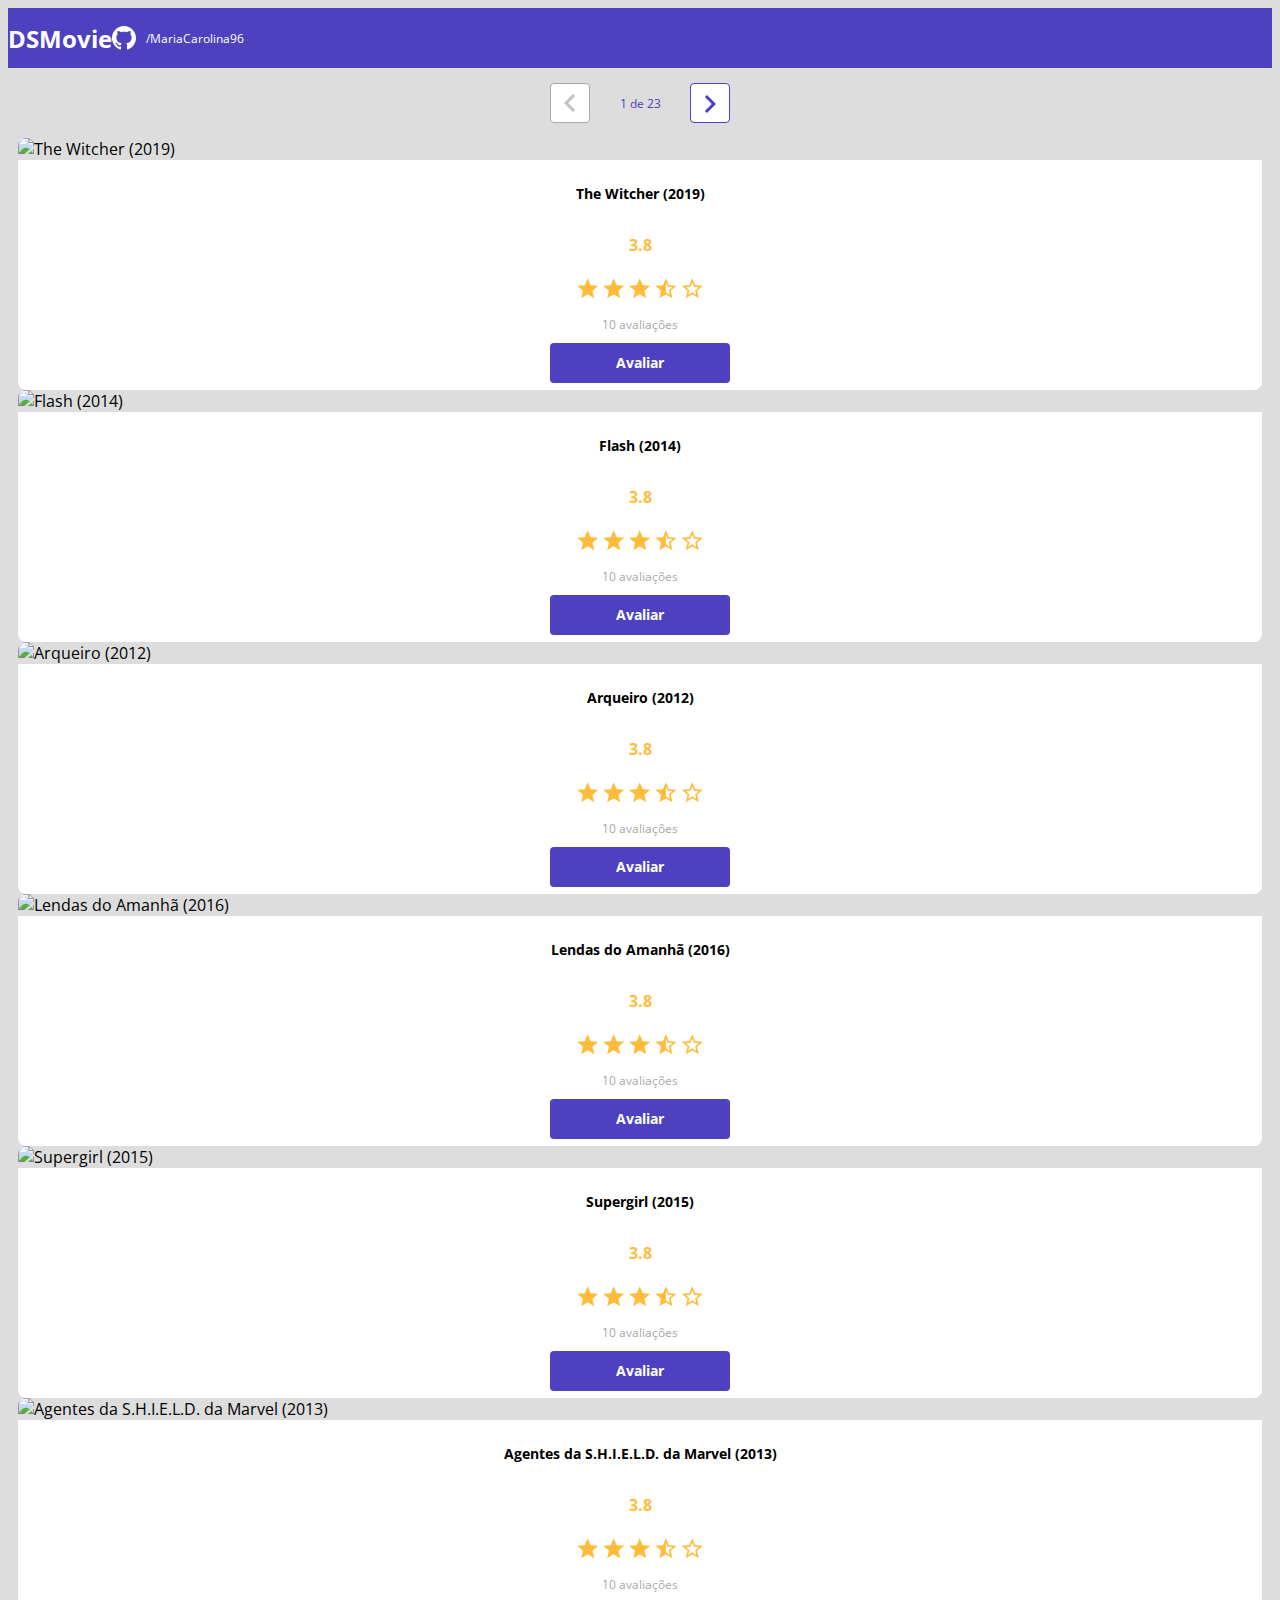
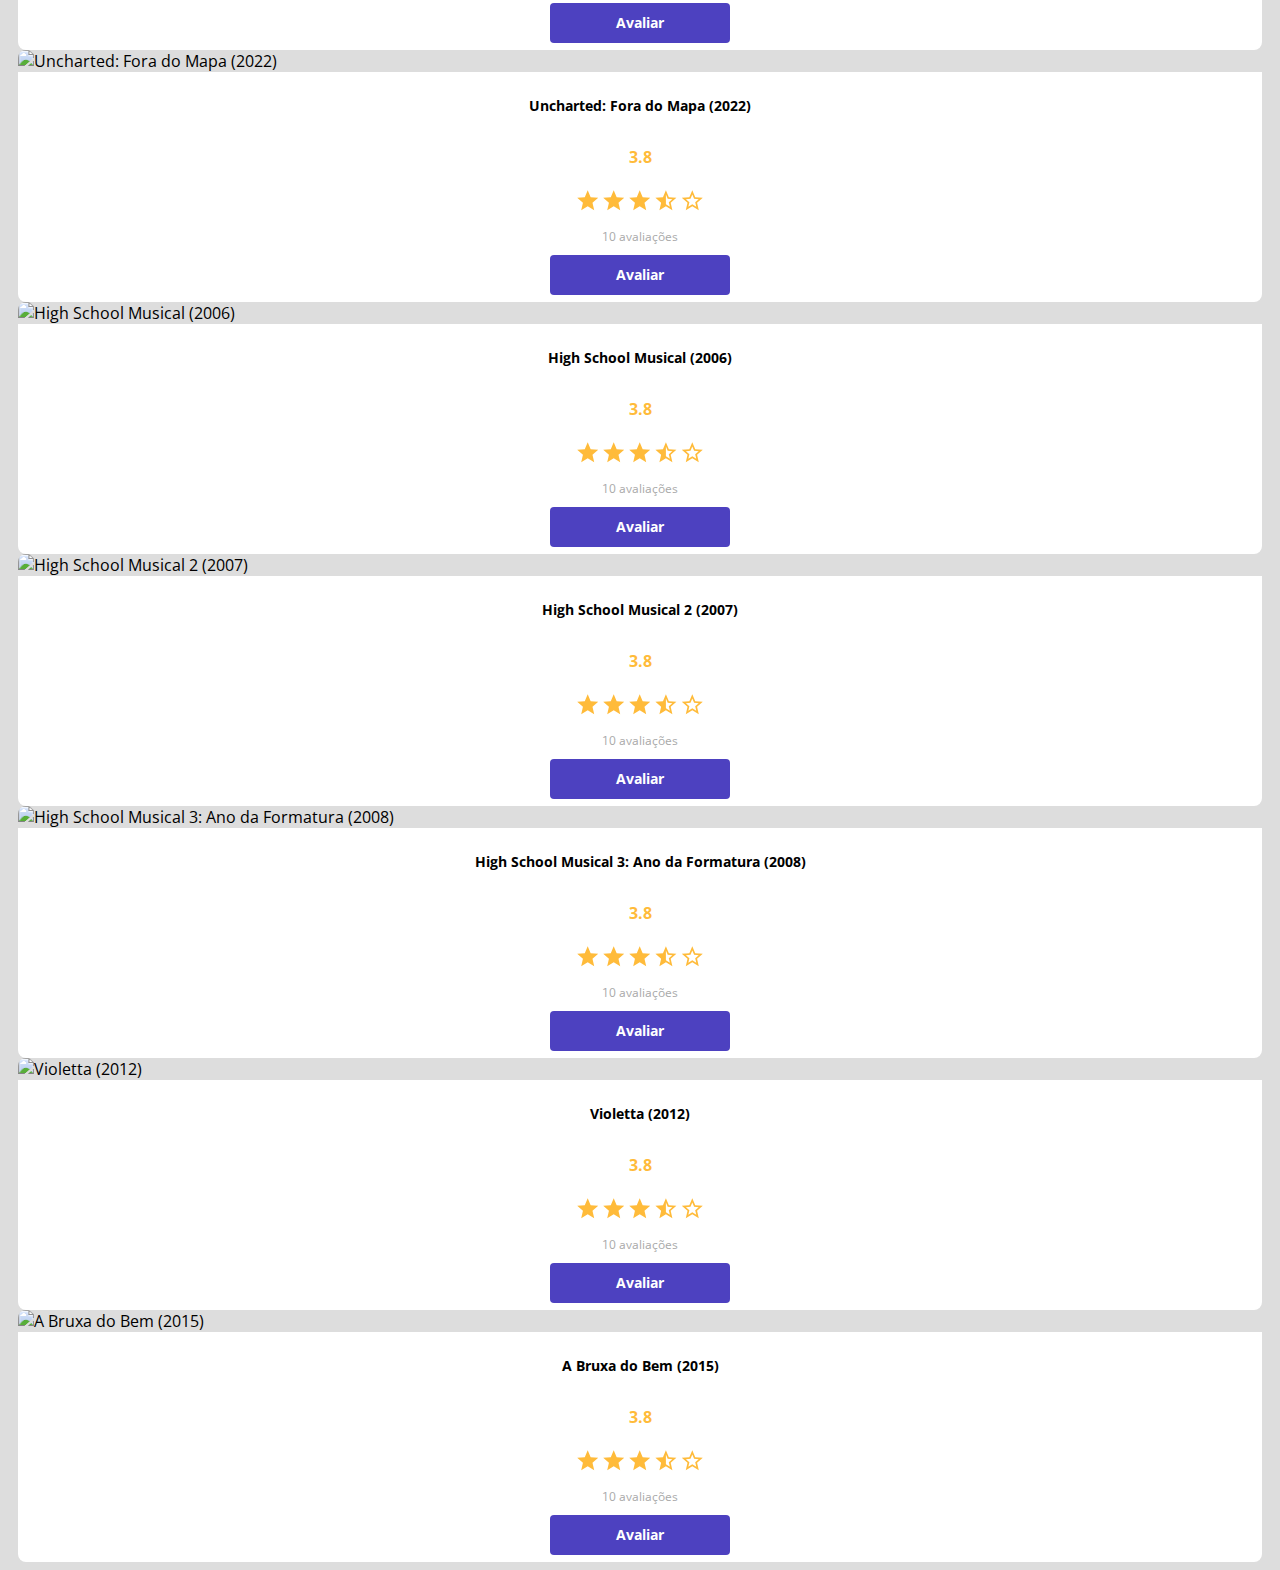
==== commit f245d417: "Componente de Paginação" ====
--- a/index.html
+++ b/index.html
@@ -28,6 +28,22 @@
 
     <main>
       <section id="dsmovie-card-list" class="container">
+        <div class="dsmovie-pagination-container">
+          <div class="dsmovie-pagination-box">
+            <button disabled>
+              <img src="img/arrow.svg" alt="voltar" />
+            </button>
+            <p>1 de 23</p>
+            <button>
+              <img
+                class="dsmovie-flip-horizontal"
+                src="img/arrow.svg"
+                alt="proxima"
+              />
+            </button>
+          </div>
+        </div>
+
         <div class="row">
           <div class="col-sm-6 col-lg-4 col-xl-3 mb-3">
             <div class="dsmovie-card">
--- a/css/styles.css
+++ b/css/styles.css
@@ -68,7 +68,7 @@
 
 /*id usa #*/
 #dsmovie-card-list {
-  padding: 40px 10px;
+  padding: 0 10px;
 }
 
 .dsmovie-card {
@@ -136,6 +136,54 @@
   border: 0;
 }
 
+.dsmovie-pagination-container {
+  padding: 15px 0;
+  display: flex;
+  justify-content: center;
+}
+
+.dsmovie-pagination-box {
+  width: 180px;
+  display: flex;
+  justify-content: space-between;
+  align-items: center;
+}
+
+.dsmovie-pagination-box p {
+  margin: 0;
+  font-size: 12px;
+  color: var(--color-primary);
+  font-weight: 400;
+}
+
+.dsmovie-pagination-box button {
+  width: 40px;
+  height: 40px;
+  border: 1px solid var(--color-primary);
+  border-radius: 4px;
+  background-color: var(--white);
+  display: flex;
+  justify-content: center;
+  align-items: center;
+}
+
+.dsmovie-pagination-box button img {
+  filter: brightness(0) saturate(100%) invert(18%) sepia(96%) saturate(2502%)
+    hue-rotate(241deg) brightness(91%) contrast(86%);
+}
+
+.dsmovie-pagination-box button:disabled {
+  border: 1px solid var(--text-light-gray);
+}
+
+.dsmovie-pagination-box button:disabled img {
+  filter: unset;
+}
+
+.dsmovie-flip-horizontal {
+  transform: rotate(180deg);
+}
+
 /*Formatando o form.html*/
 .dsmovie-form-container {
   padding: 40px 0; /*espaçamento interno*/ /*Vertical - Horizontal*/
